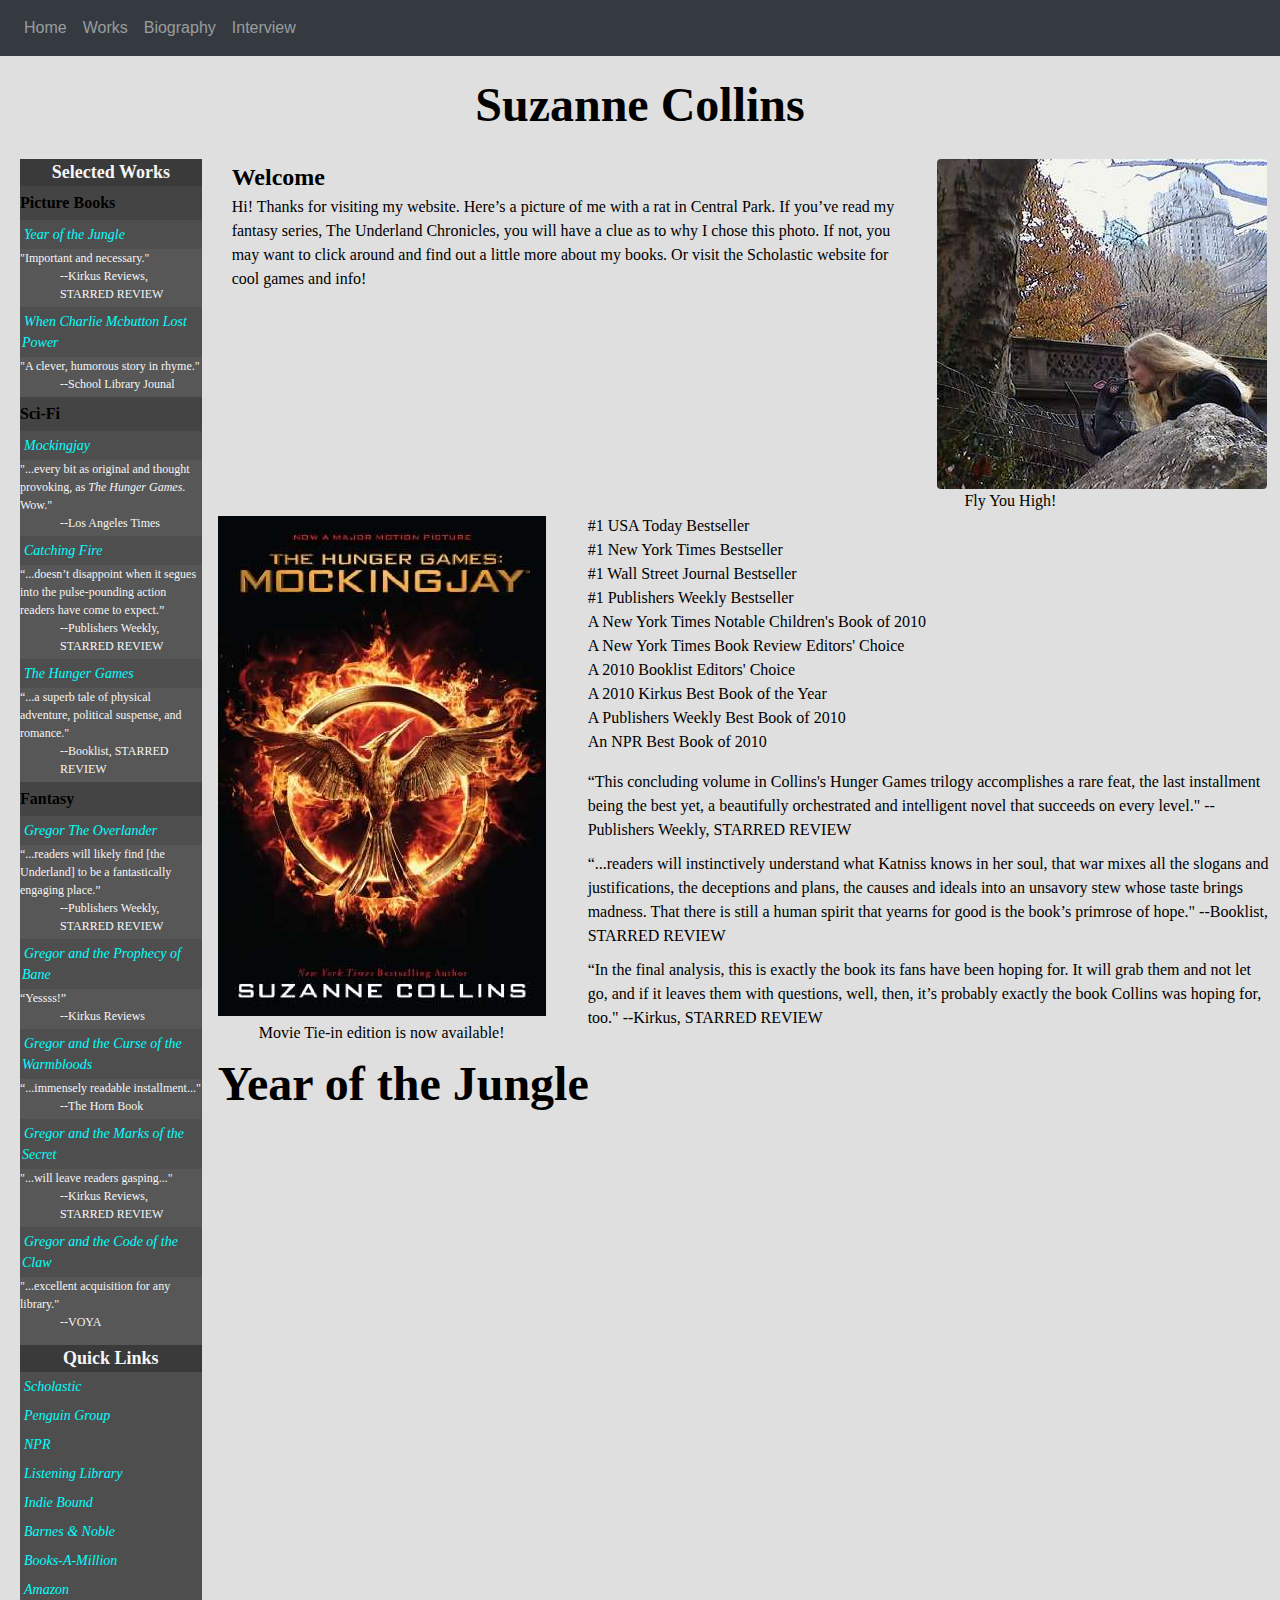
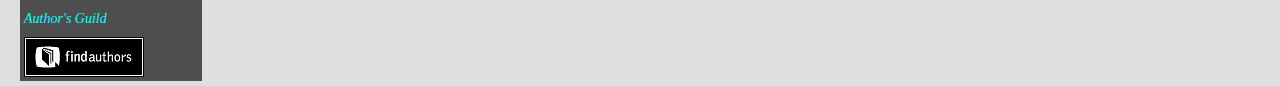
==== index.html @ b7c953d8 "Merge remote-tracking branch 'origin/development' into development" ====
<!DOCTYPE html>
<!-- Project Group 1
Spring 2019
INF 286 - 001 MW 2:00 - 3:15PM GH 333 w/ Hongmei Wang
-->
<html lang="en">
	<head>
		<meta charset="utf-8">
		<link rel="stylesheet" href="css/Bootstrap/bootstrap.css">
		<link rel="stylesheet" href="css/index.css">
		<title>Suzanne Collins Books</title>

	</head>


	<body style="background-color: #dfdfdf">
		<header class="row">

		</header>

		<!-- Navigation -->
		<nav class="navbar navbar-dark bg-dark navbar-expand-lg">
			<button class="navbar-toggler" type="button" data-toggle="collapse" data-target="#navbarNav" aria-controls="navbarNav" aria-expanded="false" aria-label="Toggle navigation">
				<span class="navbar-toggler-icon"></span>
			</button>

			<div class="collapse navbar-collapse" id="navbarNav">
				<ul class="navbar-nav mr-auto">
					<li class="nav-item">
						<a class="nav-link" href="index.html">Home</a>
					</li>
					<li class="nav-item">
						<a class="nav-link" href="works.html">Works</a>
					</li>
					<li class="nav-item">
						<a class="nav-link" href="bio.html">Biography</a>
					</li>
					<li class="nav-item">
						<a class="nav-link" href="events.html">Interview</a>
					</li>
				</ul>
			</div>
		</nav>

		<header class="row text-center">
			<div class="col-12">
				<h1 class="header-main">Suzanne Collins</h1>
			</div>
		</header>

		<main class="row" style="margin:5px;">

			<!-- Selected Works section -->
			<div class="col-lg-2">
				<div class="selected-works-title">Selected Works</div>
				<div class="selected-works lg-break"></div>
				
				<!-- Picture Books -->
				<div class="selected-works selected-works-section-heading">Picture Books</div>
				<ul class="selected-works">
					<li class="selected-works book-name"><a href="yearofthejungle.html">Year of the Jungle</a></li>
					<li class="selected-works book-information">"Important and necessary."
						<ul>
							<li class="selected-works book-information">--Kirkus Reviews, STARRED REVIEW</li>
						</ul>
					</li>
					<li class="selected-works book-name"><a href="whencharliemcbuttonlostpower.html">When Charlie Mcbutton Lost Power</a></li>
					<li class="selected-works book-information">
						"A clever, humorous story in rhyme."<br>
						<ul>
							<li class="selected-works book-information">--School Library Jounal</li>
						</ul>
					</li>
				</ul>
				
				<!-- Sci-fi -->
				<div class="selected-works selected-works-section-heading">Sci-Fi</div>
				<ul class="selected-works">
					<li class="selected-works book-name"><a href="mockingjay.html">Mockingjay</a></li>
					<li class="selected-works book-information">
						"...every bit as original and thought provoking, as <em>The Hunger Games</em>. Wow."
						<ul>
							<li class="selected-works book-information">--Los Angeles Times</li>
						</ul>
					</li>
					<li class="selected-works book-name"><a href="catchingfire.html">Catching Fire</a></li>
					<li class="selected-works book-information">
						“...doesn’t disappoint when it segues into the pulse-pounding action readers have come to expect.”<br>
						<ul>
							<li class="selected-works book-information">--Publishers Weekly, STARRED REVIEW</li>
						</ul>
					</li>
					<li class="selected-works book-name"><a href="thehungergames.html">The Hunger Games</a></li>
					<li class="selected-works book-information">
						“...a superb tale of physical adventure, political suspense, and romance."<br>
						<ul>
							<li class="selected-works book-information">--Booklist, STARRED REVIEW</li>
						</ul>
					</li>
				</ul>

				<!-- Fantasy -->
				<div class="selected-works selected-works-section-heading">Fantasy</div>
				<ul class="selected-works">
					<li class="selected-works book-name"><a href="gregortheoverlander.html">Gregor The Overlander</a></li>
					<li class="selected-works book-information">
						“...readers will likely find [the Underland] to be a fantastically engaging place.”
						<ul>
							<li class="selected-works book-information">--Publishers Weekly, STARRED REVIEW</li>
						</ul>
					</li>
					<li class="selected-works book-name"><a href="gregorandtheprophecyofbane.html">Gregor and the Prophecy of Bane</a></li>
					<li class="selected-works book-information">
						“Yessss!”
						<ul>
							<li class="selected-works book-information">--Kirkus Reviews</li>
						</ul>
					</li>
					<li class="selected-works book-name"><a href="gregorandthecurseofthewarmbloods.html">Gregor and the Curse of the Warmbloods</a></li>
					<li class="selected-works book-information">
						“...immensely readable installment..."
						<ul>
							<li class="selected-works book-information">--The Horn Book</li>
						</ul>
					</li>
					<li class="selected-works book-name"><a href="gregorandthemarksofthesecret.html">Gregor and the Marks of the Secret</a></li>
					<li class="selected-works book-information">
						"...will leave readers gasping..."
						<ul>
							<li class="selected-works book-information">--Kirkus Reviews, STARRED REVIEW</li>
						</ul>
					</li>
					<li class="selected-works book-name"><a href="gregorandthecodeoftheclaw.html">Gregor and the Code of the Claw</a></li>
					<li class="selected-works book-information">
						"...excellent acquisition for any library."
						<ul>
							<li class="selected-works book-information">--VOYA</li>
						</ul>
					</li>
				</ul>

				<!-- Spacer -->
				<div class="selected-works" style="height: 10px;"></div>

				<!-- Quick Links -->
				<div class="selected-works-title">Quick Links</div>
				<ul class="selected-works">
					<li class="selected-works book-name"><a href="www.scholastic.com">Scholastic</a></li>
					<li class="selected-works book-name"><a href="http://www.penguin.com/">Penguin Group</a></li>
					<li class="selected-works book-name"><a href="http://www.npr.org/templates/story/story.php?storyId=4646599">NPR</a></li>
					<li class="selected-works book-name"><a href="http://www.randomhouse.com/audio/listeninglibrary/">Listening Library</a></li>
					<li class="selected-works book-name"><a href="http://www.indiebound.org/">Indie Bound</a></li>
					<li class="selected-works book-name"><a href="http://barnesandnoble.com/">Barnes & Noble</a></li>
					<li class="selected-works book-name"><a href="http://www.booksamillion.com/">Books-A-Million</a></li>
					<li class="selected-works book-name"><a href="https://www.amazon.com/">Amazon</a></li>
					<li class="selected-works book-name"><a href="http://www.authorsguild.org/">Author's Guild</a></li>
					<li class="selected-works book-name"><a href="http://www.authorsguild.org/membersites.html"><img src="../img/findauthors.gif"></a></li>
				</ul>

			</div>

			<div class="col-10 container-fluid">
				<div class="row">
					<div class="col-8">
					<span class="heading-md">Welcome</span> 
					<p><span class="main-content">Hi! Thanks for visiting my website. Here’s a picture of 
						me with a rat in Central Park. If you’ve read my fantasy series, The Underland Chronicles, 
						you will have a clue as to why I chose this photo. If not, you may want to click around 
						and find out a little more about my books. Or visit the Scholastic website for cool 
						games and info!</span></p>
					</div>
					<div class="col-2" style="text-align: center">
						<img class="rounded" src="img/Central_park_ii-330-exp.jpg" alt="Central Park" width="330" height="330">
						<span class="image-caption">Fly You High!</span>
					</div>
				</div>

				<div class="row">
					<table class="main-page-books">
						<tr>
							<td>
								<img src="img/index/Mockingjay-Movie-Tie-In-330.jpg">
							</td>
							<td rowspan="2">
								<ul class="book-reviews">
									<li>#1 USA Today Bestseller</li>
									<li>#1 New York Times Bestseller </li>
									<li>#1 Wall Street Journal Bestseller</li>
									<li>#1 Publishers Weekly Bestseller</li>
									<li>A New York Times Notable Children's Book of 2010</li>
									<li>A New York Times Book Review Editors' Choice</li>
									<li>A 2010 Booklist Editors' Choice</li>
									<li>A 2010 Kirkus Best Book of the Year</li>
									<li>A Publishers Weekly Best Book of 2010</li>
									<li>An NPR Best Book of 2010</li>
								</ul>
								<ul class="book-reviews">
									<li>“This concluding volume in Collins's Hunger Games trilogy accomplishes a rare feat, the last installment being the best yet, a beautifully orchestrated and intelligent novel that succeeds on every level."
									--Publishers Weekly, STARRED REVIEW</li>
									<div class="spacer-md"></div>
									<li>“...readers will instinctively understand what Katniss knows in her soul, that war mixes all the slogans and justifications, the deceptions and plans, the causes and ideals into an unsavory stew whose taste brings madness. That there is still a human spirit that yearns for good is the book’s primrose of hope."
									--Booklist, STARRED REVIEW</li>
									<div class="spacer-md"></div>
									<li>“In the final analysis, this is exactly the book its fans have been hoping for. It will grab them and not let go, and if it leaves them with questions, well, then, it’s probably exactly the book Collins was hoping for, too."
									--Kirkus, STARRED REVIEW</li>
								</ul>
							</td>
						</tr>
						<tr>
							<td class="image-caption">
								<span class="image-caption">Movie Tie-in edition is now available!</span>
							</td>
						</tr>
					</table>
				</div>

				<div class="row">
					<table>
						<tr>
							<th class="header-main">Year of the Jungle</th>
						</tr>
						<tr>

						</tr>
						<tr>

						</tr>
					</table>
				</div>
			</div>
		</main>

		<footer>
	
		</footer>
	</body>

</html>
---- css/index.css ----
.header-main {
    font-family: 'Times New Roman', Times, serif;
    font-weight: bold;
    color: black;
    margin: 20px;
    font-size: 48px;
}

.heading-md {
    text-align: center;
    color: black;
    font-size: 24px;
    font-family: 'Times New Roman', Times, serif;
    font-weight: bold;
}

.main-content {
    color: black;
    font-size: 16px;
    font-family: 'Times New Roman', Times, serif;
}

.image-caption {
    color: black;
    font-size: 16px;
    font-family: 'Times New Roman', Times, serif;
    text-align: center;
}

.selected-works {
    list-style: none;
    background-color: #575757;
    color: whitesmoke;
    width: 100%;
    padding: 0;
    font-size: 12px;
    font-family: 'Times New Roman', Times, serif
}

ul.selected-works {
    margin: 0;
}

.selected-works-title {
    font-family: 'Times New Roman', Times, serif;
    font-weight: bold;
    font-size: 18px;
    background-color: #3a3a3a;
    color: whitesmoke;
    text-align: center;
}

.selected-works-section-heading {
    font-family: 'Times New Roman', Times, serif;
    font-size: 16px;
    font-weight: bold;
    color: black;
    background-color: #444444;
    padding-top: 5px;
    padding-bottom: 5px;
}

.book-name > a {
    font-style: italic;
    font-size: 14px;
    color: aqua;
    background-color: #4e4e4e;
    padding-top: 4px;
    padding-bottom: 4px;
    padding-left: 2px;
    padding-right: 2px;
    text-decoration: none;
}

.book-name {
    font-style: italic;
    font-size: 14px;
    color: aqua;
    background-color: #4e4e4e;
    padding-top: 4px;
    padding-bottom: 4px;
    padding-left: 2px;
    padding-right: 2px;
    text-decoration: none;
}

.selected-works > .book-information {
    padding-bottom: 4px;
}

.book-reviews {
    font-family: 'Times New Roman', Times, serif;
    font-size: 16px;
    list-style: none;
    color: black;
}

.spacer-md {
    height: 10px;
}
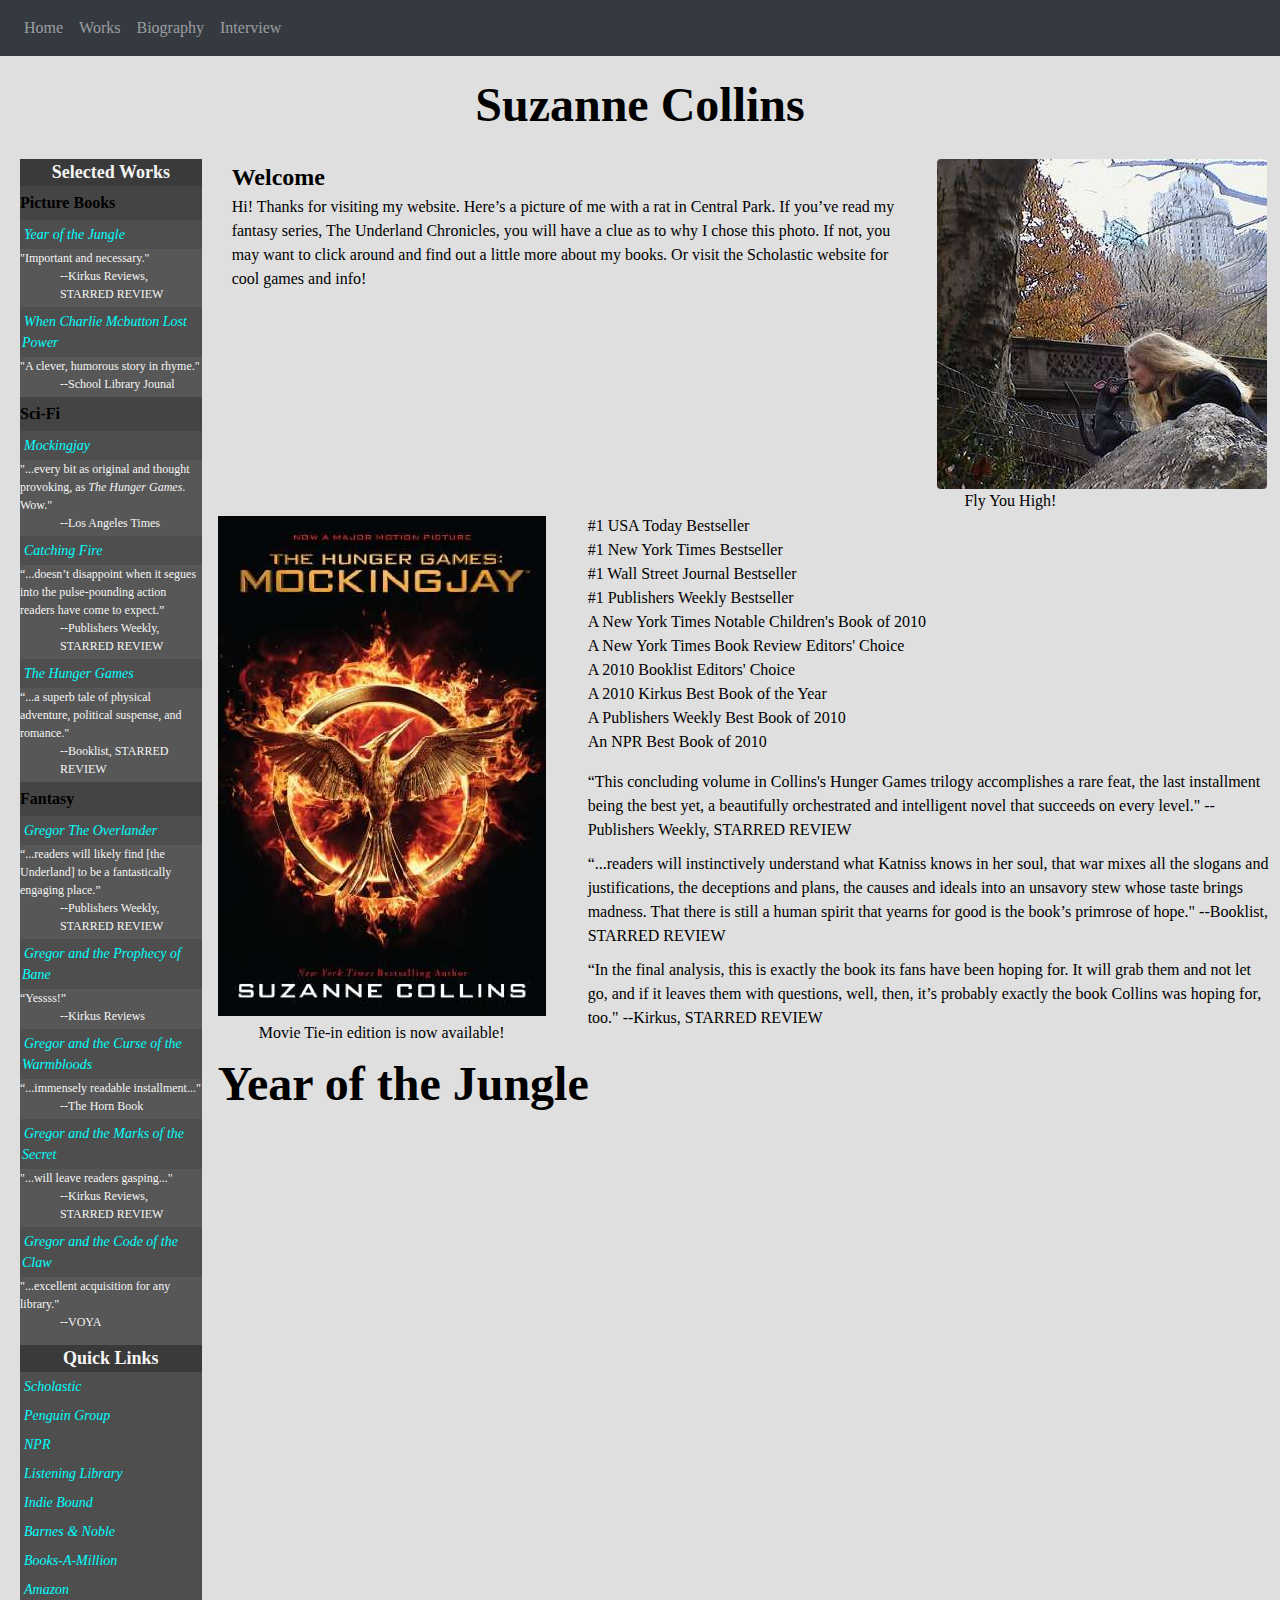
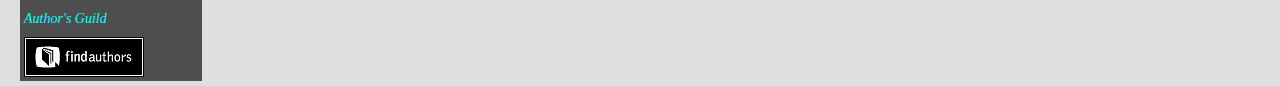
==== commit 597ef7c5: "v0.3.0" ====
--- a/index.html
+++ b/index.html
@@ -8,6 +8,7 @@
 		<meta charset="utf-8">
 		<link rel="stylesheet" href="css/Bootstrap/bootstrap.css">
 		<link rel="stylesheet" href="css/index.css">
+		<link rel="stylesheet" href="css/alignments.css">
 		<title>Suzanne Collins Books</title>
 
 	</head>
@@ -58,13 +59,13 @@
 				<!-- Picture Books -->
 				<div class="selected-works selected-works-section-heading">Picture Books</div>
 				<ul class="selected-works">
-					<li class="selected-works book-name"><a href="yearofthejungle.html">Year of the Jungle</a></li>
+					<li class="selected-works book-name"><a href="works/yearofthejungle.html">Year of the Jungle</a></li>
 					<li class="selected-works book-information">"Important and necessary."
 						<ul>
 							<li class="selected-works book-information">--Kirkus Reviews, STARRED REVIEW</li>
 						</ul>
 					</li>
-					<li class="selected-works book-name"><a href="whencharliemcbuttonlostpower.html">When Charlie Mcbutton Lost Power</a></li>
+					<li class="selected-works book-name"><a href="works/whencharliemcbuttonlostpower.html">When Charlie Mcbutton Lost Power</a></li>
 					<li class="selected-works book-information">
 						"A clever, humorous story in rhyme."<br>
 						<ul>
@@ -76,21 +77,21 @@
 				<!-- Sci-fi -->
 				<div class="selected-works selected-works-section-heading">Sci-Fi</div>
 				<ul class="selected-works">
-					<li class="selected-works book-name"><a href="mockingjay.html">Mockingjay</a></li>
+					<li class="selected-works book-name"><a href="works/mockingjay.html">Mockingjay</a></li>
 					<li class="selected-works book-information">
 						"...every bit as original and thought provoking, as <em>The Hunger Games</em>. Wow."
 						<ul>
 							<li class="selected-works book-information">--Los Angeles Times</li>
 						</ul>
 					</li>
-					<li class="selected-works book-name"><a href="catchingfire.html">Catching Fire</a></li>
+					<li class="selected-works book-name"><a href="works/catchingfire.html">Catching Fire</a></li>
 					<li class="selected-works book-information">
 						“...doesn’t disappoint when it segues into the pulse-pounding action readers have come to expect.”<br>
 						<ul>
 							<li class="selected-works book-information">--Publishers Weekly, STARRED REVIEW</li>
 						</ul>
 					</li>
-					<li class="selected-works book-name"><a href="thehungergames.html">The Hunger Games</a></li>
+					<li class="selected-works book-name"><a href="works/thehungergames.html">The Hunger Games</a></li>
 					<li class="selected-works book-information">
 						“...a superb tale of physical adventure, political suspense, and romance."<br>
 						<ul>
@@ -102,35 +103,35 @@
 				<!-- Fantasy -->
 				<div class="selected-works selected-works-section-heading">Fantasy</div>
 				<ul class="selected-works">
-					<li class="selected-works book-name"><a href="gregortheoverlander.html">Gregor The Overlander</a></li>
+					<li class="selected-works book-name"><a href="works/gregortheoverlander.html">Gregor The Overlander</a></li>
 					<li class="selected-works book-information">
 						“...readers will likely find [the Underland] to be a fantastically engaging place.”
 						<ul>
 							<li class="selected-works book-information">--Publishers Weekly, STARRED REVIEW</li>
 						</ul>
 					</li>
-					<li class="selected-works book-name"><a href="gregorandtheprophecyofbane.html">Gregor and the Prophecy of Bane</a></li>
+					<li class="selected-works book-name"><a href="works/gregorandtheprophecyofbane.html">Gregor and the Prophecy of Bane</a></li>
 					<li class="selected-works book-information">
 						“Yessss!”
 						<ul>
 							<li class="selected-works book-information">--Kirkus Reviews</li>
 						</ul>
 					</li>
-					<li class="selected-works book-name"><a href="gregorandthecurseofthewarmbloods.html">Gregor and the Curse of the Warmbloods</a></li>
+					<li class="selected-works book-name"><a href="works/gregorandthecurseofthewarmbloods.html">Gregor and the Curse of the Warmbloods</a></li>
 					<li class="selected-works book-information">
 						“...immensely readable installment..."
 						<ul>
 							<li class="selected-works book-information">--The Horn Book</li>
 						</ul>
 					</li>
-					<li class="selected-works book-name"><a href="gregorandthemarksofthesecret.html">Gregor and the Marks of the Secret</a></li>
+					<li class="selected-works book-name"><a href="works/gregorandthemarksofthesecret.html">Gregor and the Marks of the Secret</a></li>
 					<li class="selected-works book-information">
 						"...will leave readers gasping..."
 						<ul>
 							<li class="selected-works book-information">--Kirkus Reviews, STARRED REVIEW</li>
 						</ul>
 					</li>
-					<li class="selected-works book-name"><a href="gregorandthecodeoftheclaw.html">Gregor and the Code of the Claw</a></li>
+					<li class="selected-works book-name"><a href="works/gregorandthecodeoftheclaw.html">Gregor and the Code of the Claw</a></li>
 					<li class="selected-works book-information">
 						"...excellent acquisition for any library."
 						<ul>
--- a/css/alignments.css
+++ b/css/alignments.css
@@ -0,0 +1,5 @@
+.align-center	{text-align:center;}
+
+.align-right 	{text-align:right;}
+
+body			{font-family: 'Times New Roman', Times, serif;}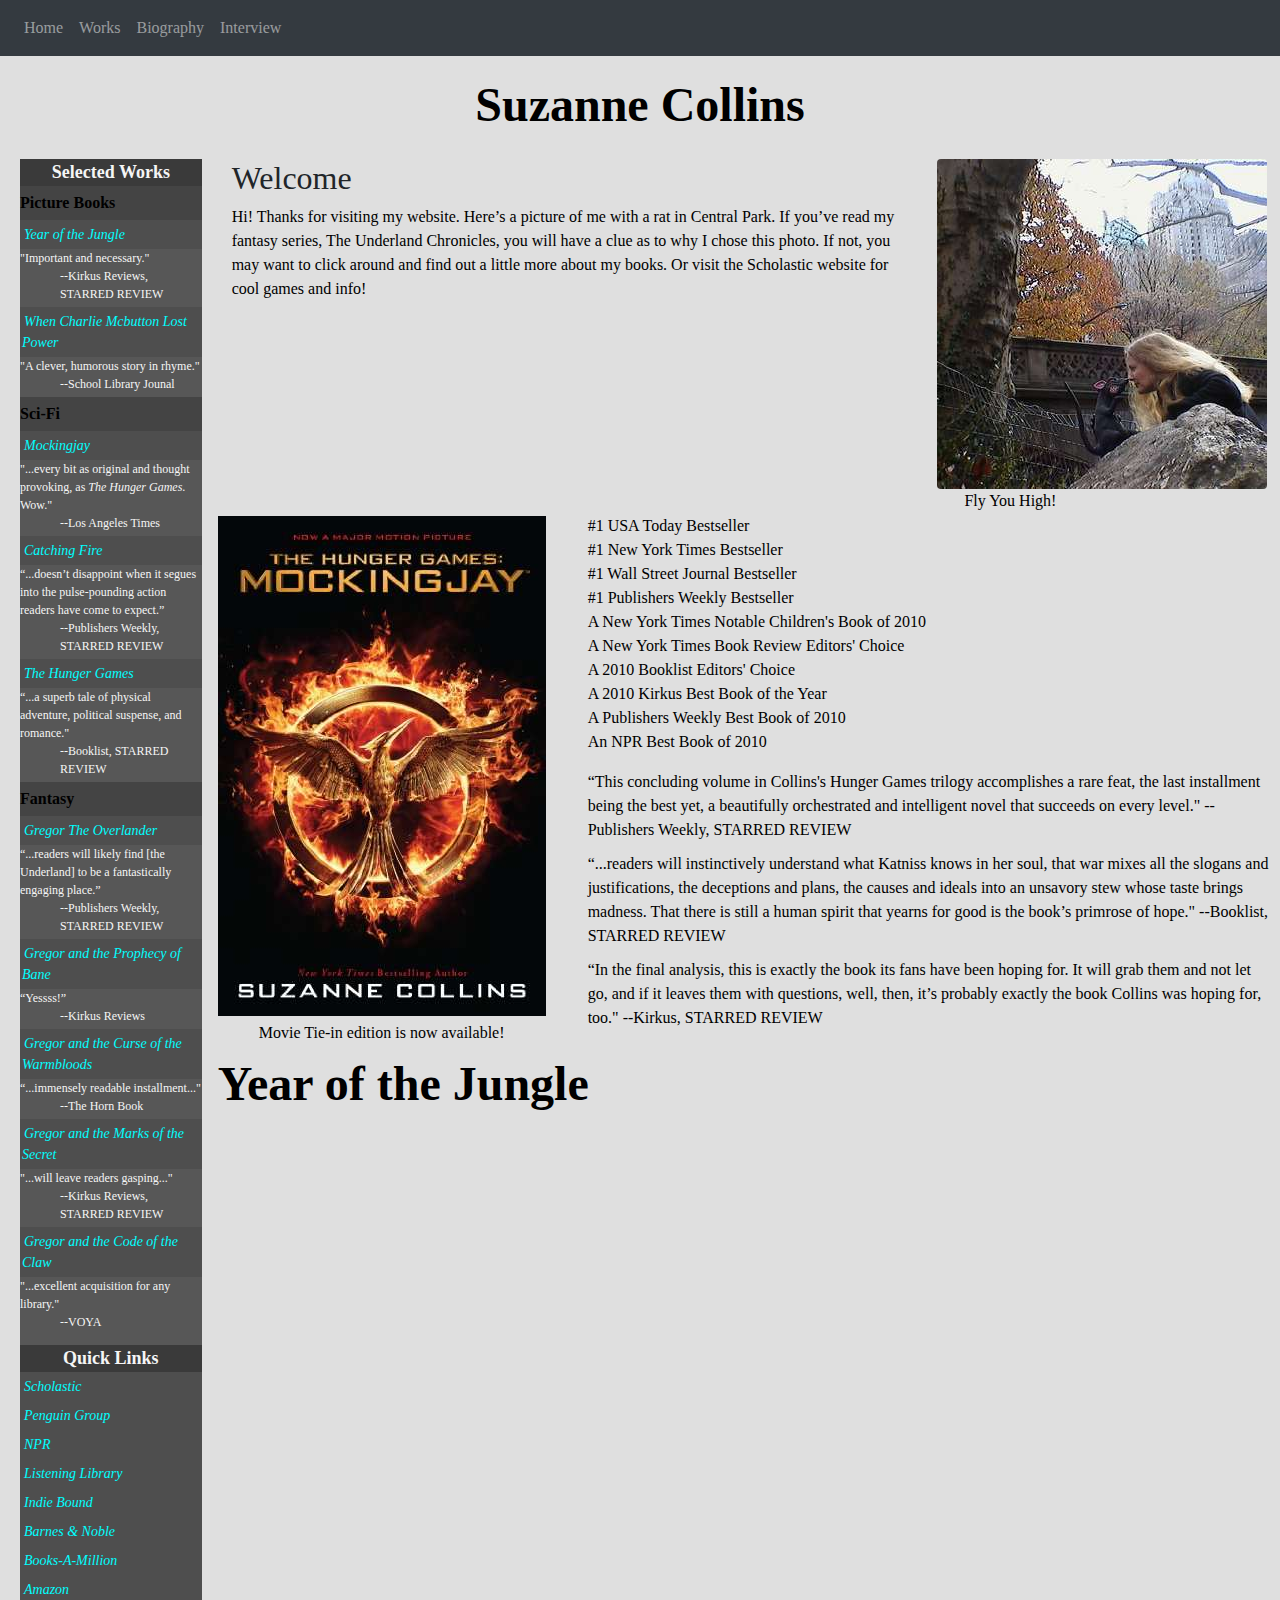
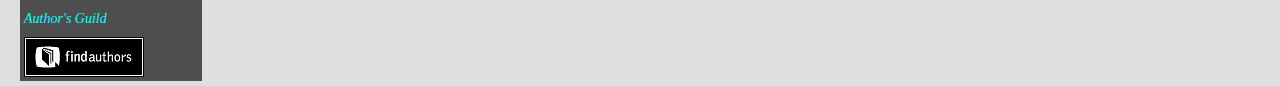
==== commit 22b0ca47: "v0.3.3" ====
--- a/index.html
+++ b/index.html
@@ -146,7 +146,7 @@
 				<!-- Quick Links -->
 				<div class="selected-works-title">Quick Links</div>
 				<ul class="selected-works">
-					<li class="selected-works book-name"><a href="www.scholastic.com">Scholastic</a></li>
+					<li class="selected-works book-name"><a href="http://www.scholastic.com">Scholastic</a></li>
 					<li class="selected-works book-name"><a href="http://www.penguin.com/">Penguin Group</a></li>
 					<li class="selected-works book-name"><a href="http://www.npr.org/templates/story/story.php?storyId=4646599">NPR</a></li>
 					<li class="selected-works book-name"><a href="http://www.randomhouse.com/audio/listeninglibrary/">Listening Library</a></li>
@@ -155,7 +155,7 @@
 					<li class="selected-works book-name"><a href="http://www.booksamillion.com/">Books-A-Million</a></li>
 					<li class="selected-works book-name"><a href="https://www.amazon.com/">Amazon</a></li>
 					<li class="selected-works book-name"><a href="http://www.authorsguild.org/">Author's Guild</a></li>
-					<li class="selected-works book-name"><a href="http://www.authorsguild.org/membersites.html"><img src="../img/findauthors.gif"></a></li>
+					<li class="selected-works book-name"><a href="http://www.authorsguild.org/membersites.html"><img src="img/findauthors.gif"></a></li>
 				</ul>
 
 			</div>
@@ -163,7 +163,7 @@
 			<div class="col-10 container-fluid">
 				<div class="row">
 					<div class="col-8">
-					<span class="heading-md">Welcome</span> 
+					<h2>Welcome</h2> 
 					<p><span class="main-content">Hi! Thanks for visiting my website. Here’s a picture of 
 						me with a rat in Central Park. If you’ve read my fantasy series, The Underland Chronicles, 
 						you will have a clue as to why I chose this photo. If not, you may want to click around 
--- a/css/alignments.css
+++ b/css/alignments.css
@@ -2,4 +2,6 @@
 
 .align-right 	{text-align:right;}
 
-body			{font-family: 'Times New Roman', Times, serif;}+body			{font-family: 'Times New Roman', Times, serif;}
+
+blockquote		{font-style: italic;}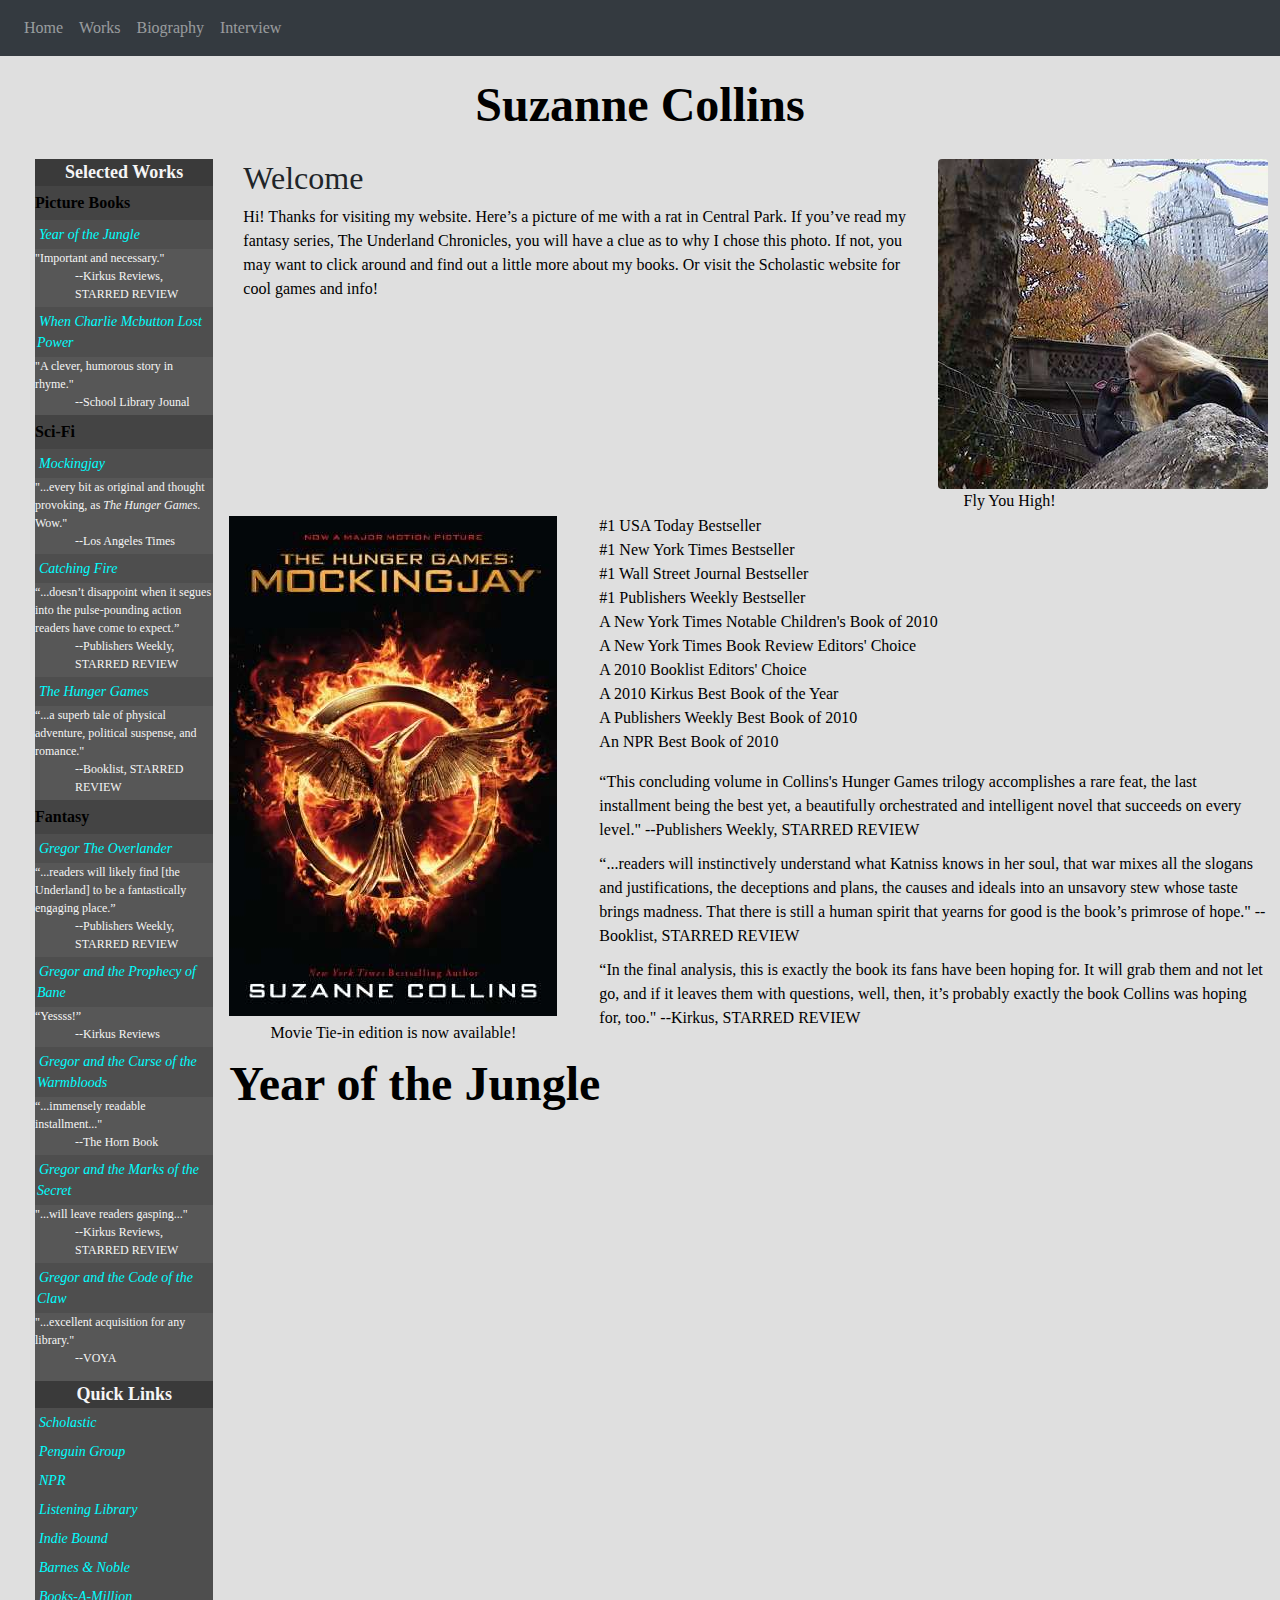
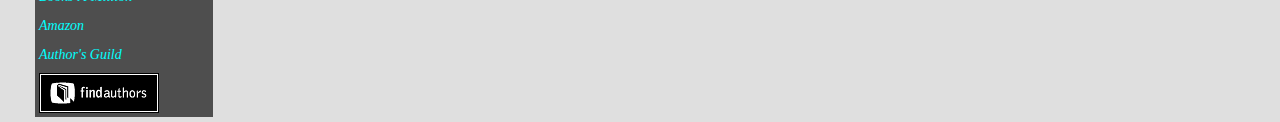
==== commit 8decabca: "v0.3.7" ====
--- a/index.html
+++ b/index.html
@@ -21,26 +21,20 @@
 
 		<!-- Navigation -->
 		<nav class="navbar navbar-dark bg-dark navbar-expand-lg">
-			<button class="navbar-toggler" type="button" data-toggle="collapse" data-target="#navbarNav" aria-controls="navbarNav" aria-expanded="false" aria-label="Toggle navigation">
-				<span class="navbar-toggler-icon"></span>
-			</button>
-
-			<div class="collapse navbar-collapse" id="navbarNav">
-				<ul class="navbar-nav mr-auto">
-					<li class="nav-item">
-						<a class="nav-link" href="index.html">Home</a>
-					</li>
-					<li class="nav-item">
-						<a class="nav-link" href="works.html">Works</a>
-					</li>
-					<li class="nav-item">
-						<a class="nav-link" href="bio.html">Biography</a>
-					</li>
-					<li class="nav-item">
-						<a class="nav-link" href="events.html">Interview</a>
-					</li>
-				</ul>
-			</div>
+			<ul class="navbar-nav mr-auto">
+				<li class="nav-item">
+					<a class="nav-link" href="index.html">Home</a>
+				</li>
+				<li class="nav-item">
+					<a class="nav-link" href="works.html">Works</a>
+				</li>
+				<li class="nav-item">
+					<a class="nav-link" href="bio.html">Biography</a>
+				</li>
+				<li class="nav-item">
+					<a class="nav-link" href="events.html">Interview</a>
+				</li>
+			</ul>
 		</nav>
 
 		<header class="row text-center">
@@ -49,10 +43,10 @@
 			</div>
 		</header>
 
-		<main class="row" style="margin:5px;">
+		<main class="row container-fluid" style="margin:5px;">
 
 			<!-- Selected Works section -->
-			<div class="col-lg-2">
+			<div class="col-2 container-fluid">
 				<div class="selected-works-title">Selected Works</div>
 				<div class="selected-works lg-break"></div>
 				
--- a/css/alignments.css
+++ b/css/alignments.css
@@ -4,4 +4,13 @@
 
 body			{font-family: 'Times New Roman', Times, serif;}
 
-blockquote		{font-style: italic;}+blockquote		{font-style: italic;}
+
+a:link		{color:aqua;}
+
+a:visited	{color:aqua;}
+
+a:hover		{color:lightgray;}
+
+a:active	{color:green;}
+
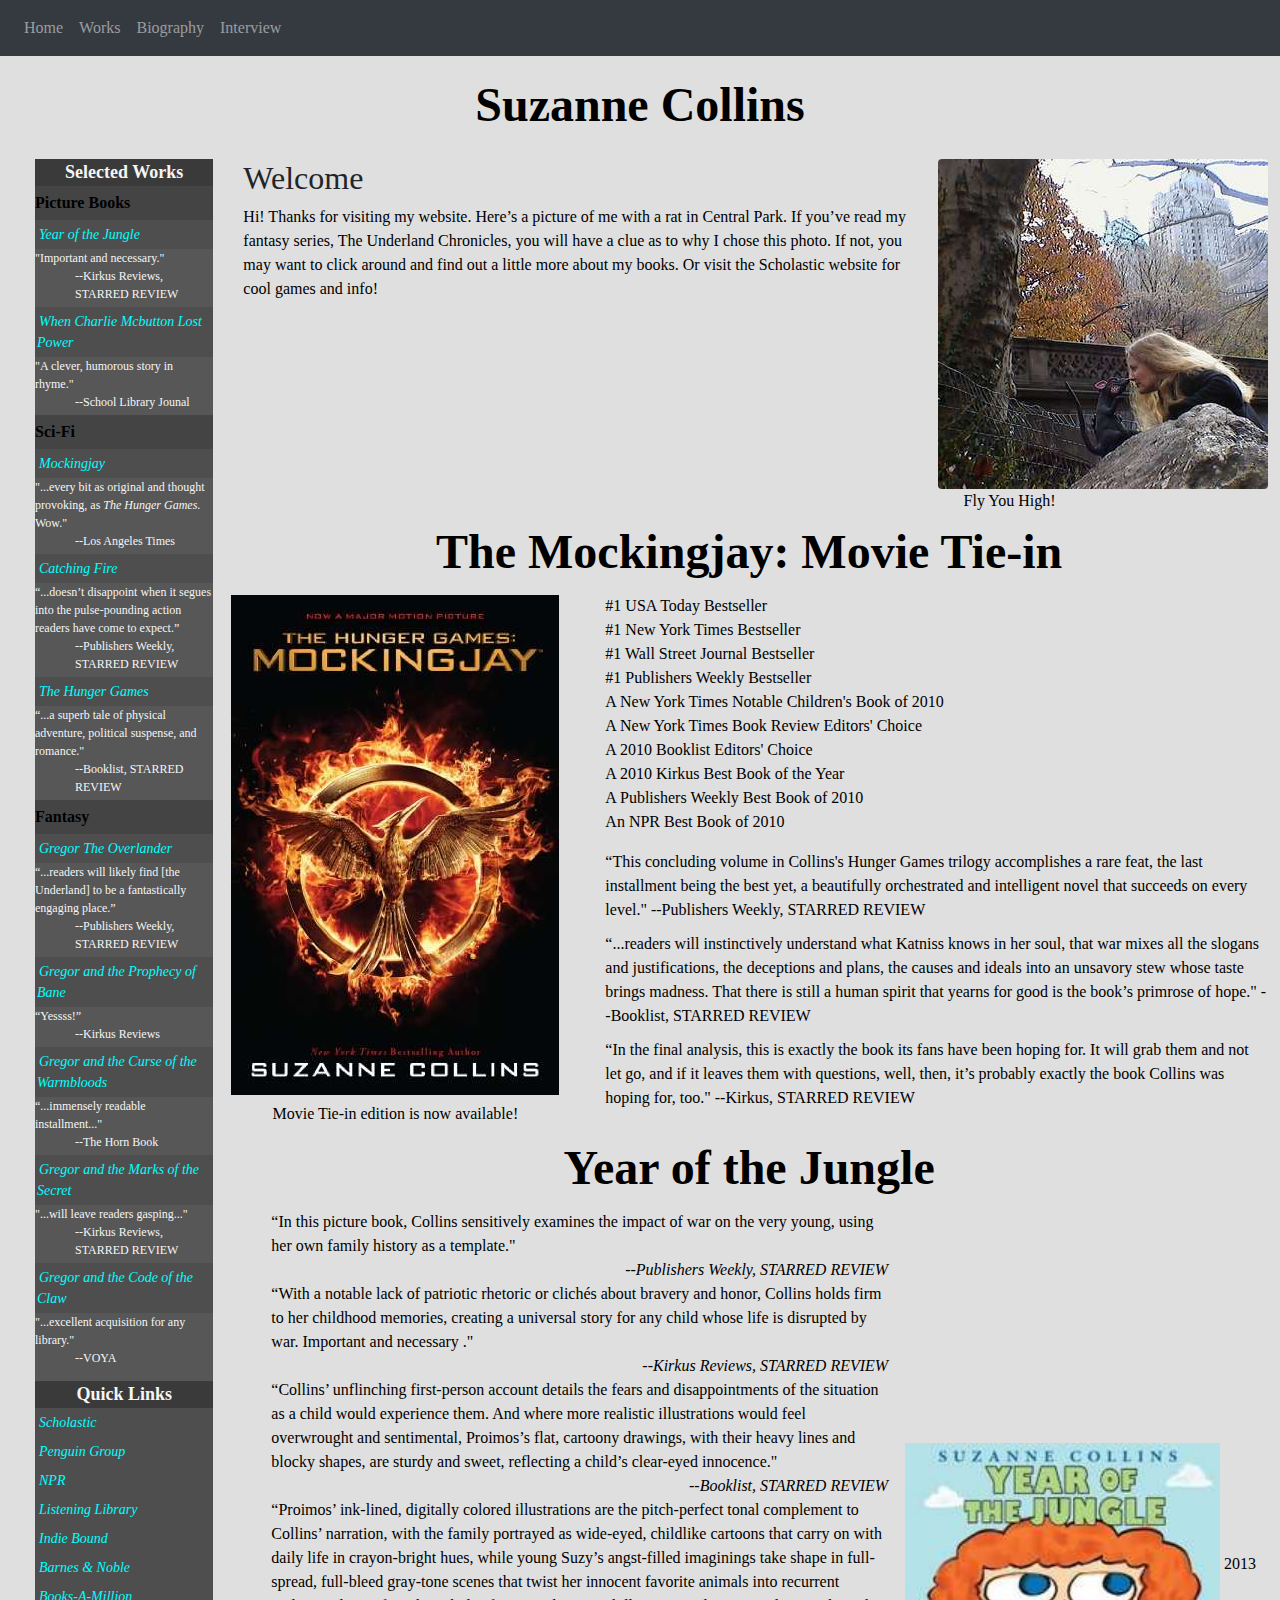
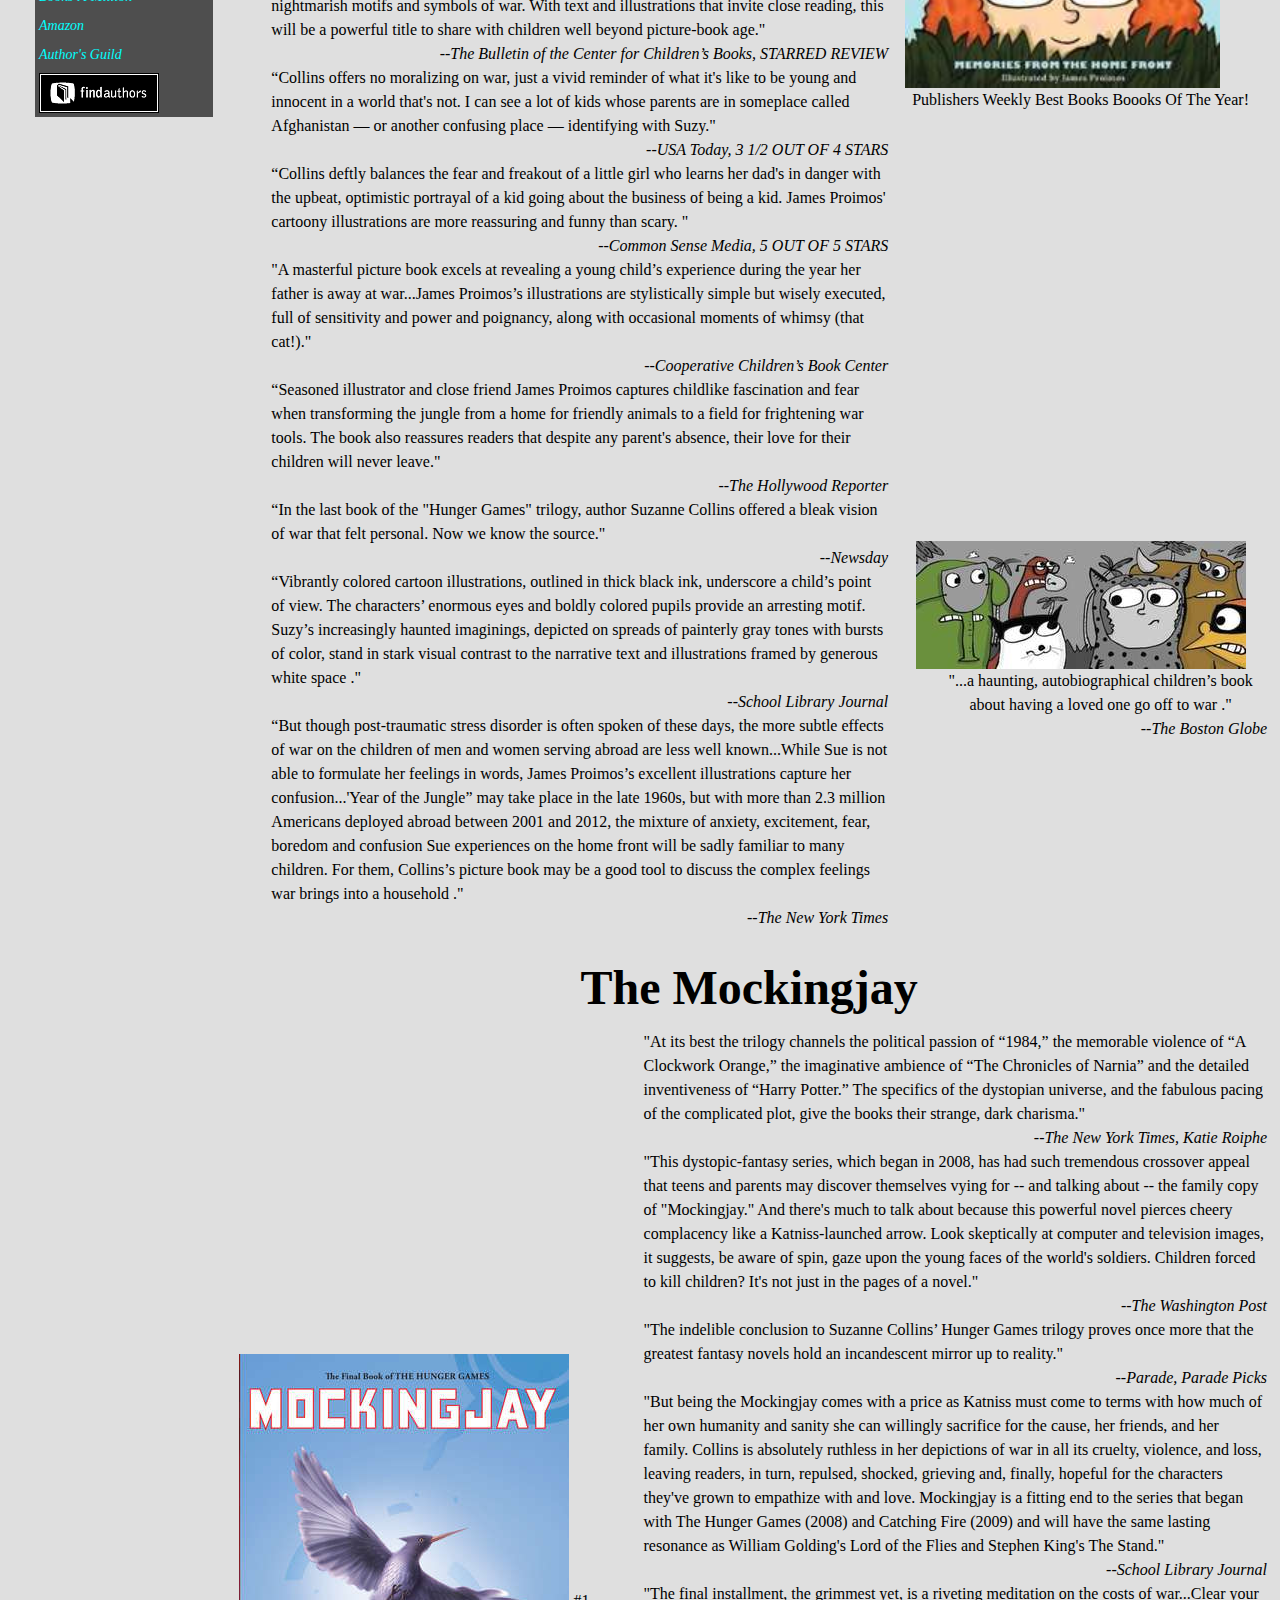
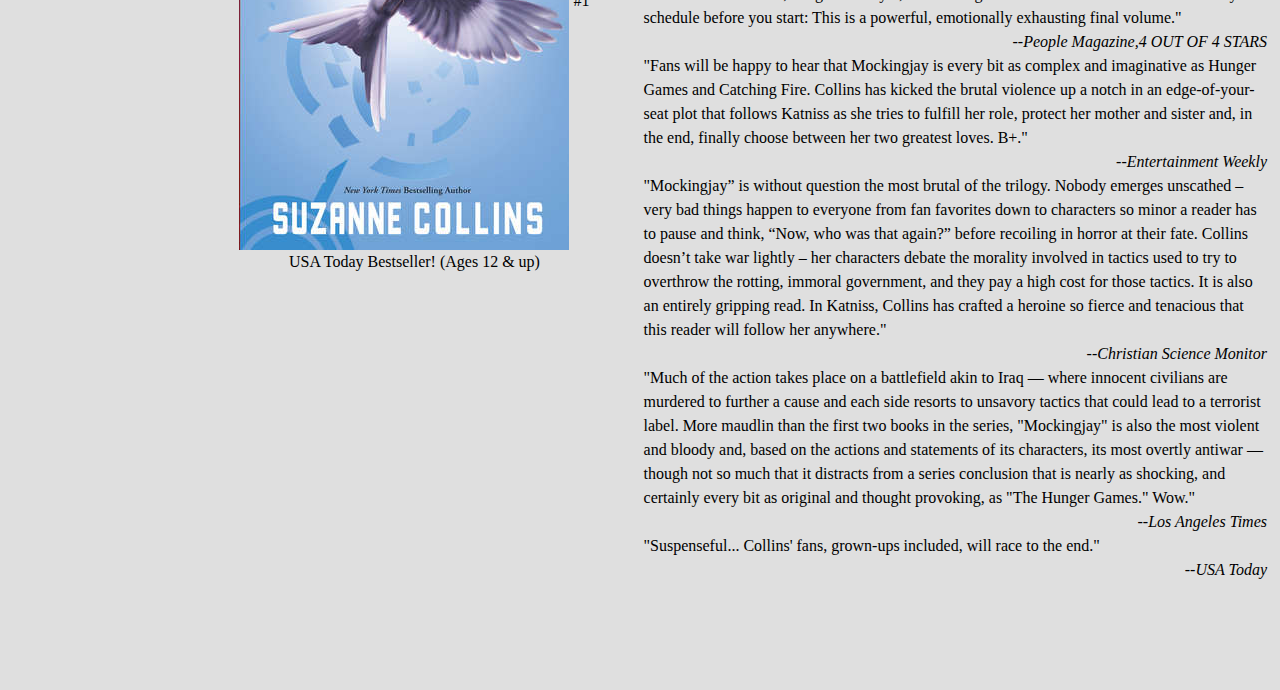
==== commit e740b1d9: "v0.4.1" ====
--- a/index.html
+++ b/index.html
@@ -171,7 +171,10 @@
 				</div>
 
 				<div class="row">
-					<table class="main-page-books">
+					<table class="main-page-book">
+						<tr>
+							<th class="header-main" colspan="2">The Mockingjay: Movie Tie-in</th>
+						</tr>
 						<tr>
 							<td>
 								<img src="img/index/Mockingjay-Movie-Tie-In-330.jpg">
@@ -210,18 +213,140 @@
 				</div>
 
 				<div class="row">
-					<table>
-						<tr>
-							<th class="header-main">Year of the Jungle</th>
-						</tr>
-						<tr>
-
-						</tr>
-						<tr>
-
+					<table class="main-page-book">
+						<tr>
+							<th class="header-main" colspan="2">Year of the Jungle</th>
+						</tr>
+						<tr>
+							<td rowspan="2">
+								<ul class="book-reviews">
+									<li>“In this picture book, Collins sensitively examines the impact of war on the very young, using her own family history as a template."</li>
+									<li class="review-citation">--Publishers Weekly, STARRED REVIEW</li>
+									<li>“With a notable lack of patriotic rhetoric or clichés about bravery and honor, Collins holds firm to her childhood memories, creating a universal story for any child whose life is disrupted by war. Important and necessary ."</li>
+									<li class="review-citation">--Kirkus Reviews, STARRED REVIEW</li>
+									<li>“Collins’ unflinching first-person account details the fears and disappointments of the situation as a child would experience them. And where more realistic illustrations would feel overwrought and sentimental, Proimos’s flat, cartoony drawings, with their heavy lines and blocky shapes, are sturdy and sweet, reflecting a child’s clear-eyed innocence."</li>
+									<li class="review-citation">--Booklist, STARRED REVIEW</li>
+									<li>“Proimos’ ink-lined, digitally colored illustrations are the pitch-perfect tonal complement to Collins’ narration, with the family portrayed as wide-eyed, childlike cartoons that carry on with daily life in crayon-bright hues, while young Suzy’s angst-filled imaginings take shape in full-spread, full-bleed gray-tone scenes that twist her innocent favorite animals into recurrent nightmarish motifs and symbols of war. With text and illustrations that invite close reading, this will be a powerful title to share with children well beyond picture-book age."</li>
+									<li class="review-citation">--The Bulletin of the Center for Children’s Books, STARRED REVIEW</li>
+									<li>“Collins offers no moralizing on war, just a vivid reminder of what it's like to be young and innocent in a world that's not. I can see a lot of kids whose parents are in someplace called Afghanistan — or another confusing place — identifying with Suzy."</li>
+									<li class="review-citation">--USA Today, 3 1/​2 OUT OF 4 STARS</li>
+									<li>“Collins deftly balances the fear and freakout of a little girl who learns her dad's in danger with the upbeat, optimistic portrayal of a kid going about the business of being a kid. James Proimos' cartoony illustrations are more reassuring and funny than scary. "</li>
+									<li class="review-citation">--Common Sense Media, 5 OUT OF 5 STARS</li>
+									<li>"A masterful picture book excels at revealing a young child’s experience during the year her father is away at war...James Proimos’s illustrations are stylistically simple but wisely executed, full of sensitivity and power and poignancy, along with occasional moments of whimsy (that cat!)."</li>
+									<li class="review-citation">--Cooperative Children’s Book Center</li>
+									<li>“Seasoned illustrator and close friend James Proimos captures childlike fascination and fear when transforming the jungle from a home for friendly animals to a field for frightening war tools. The book also reassures readers that despite any parent's absence, their love for their children will never leave."</li>
+									<li class="review-citation">--The Hollywood Reporter</li>
+									<li>“In the last book of the "Hunger Games" trilogy, author Suzanne Collins offered a bleak vision of war that felt personal. Now we know the source."</li>
+									<li class="review-citation">--Newsday</li>
+									<li>“Vibrantly colored cartoon illustrations, outlined in thick black ink, underscore a child’s point of view. The characters’ enormous eyes and boldly colored pupils provide an arresting motif. Suzy’s increasingly haunted imaginings, depicted on spreads of painterly gray tones with bursts of color, stand in stark visual contrast to the narrative text and illustrations framed by generous white space ."</li>
+									<li class="review-citation">--School Library Journal</li>
+									<li>“But though post-traumatic stress disorder is often spoken of these days, the more subtle effects of war on the children of men and women serving abroad are less well known...While Sue is not able to formulate her feelings in words, James Proimos’s excellent illustrations capture her confusion...'Year of the Jungle” may take place in the late 1960s, but with more than 2.3 million Americans deployed abroad between 2001 and 2012, the mixture of anxiety, excitement, fear, boredom and confusion Sue experiences on the home front will be sadly familiar to many children. For them, Collins’s picture book may be a good tool to discuss the complex feelings war brings into a household ."</li>
+									<li class="review-citation">--The New York Times</li>
+								</ul>
+							</td>
+							<td class="image-caption">
+								<img src="img/YearOfTheJungleImage.jpg" width="315 px" height="245 px">
+								<span class="image-caption">2013 Publishers Weekly Best Books Boooks Of The Year!</span>
+							</td>
+						</tr>
+						<tr>
+							<td class="image-caption">
+								<img src="img/index/Year of the Jungle 2.jpg">
+								<ul class="book-reviews">
+									<li>"...a haunting, autobiographical children’s book about having a loved one go off to war ."</li>
+									<li class="review-citation">--The Boston Globe</li>
+								</ul>
+							</td>
 						</tr>
 					</table>
 				</div>
+
+				<div class="row">
+					<table class="main-page-book">
+						<tr>
+							<th class="header-main" colspan="2">The Mockingjay</th>
+						</tr>
+						<tr>
+							<td class="image-caption">
+								<img src="img/index/Mockingjay.jpg">
+								#1 USA Today Bestseller! (Ages 12 & up)
+							</td>
+							<td>
+								<ul class="book-reviews">
+									<li>"At its best the trilogy channels the political passion of “1984,” the memorable violence of “A Clockwork Orange,” the imaginative ambience of “The Chronicles of Narnia” and the detailed inventiveness of “Harry Potter.” The specifics of the dystopian universe, and the fabulous pacing of the complicated plot, give the books their strange, dark charisma."</li>
+									<li class="review-citation">--The New York Times, Katie Roiphe</li>
+									<li>"This dystopic-fantasy series, which began in 2008, has had such tremendous crossover appeal that teens and parents may discover themselves vying for -- and talking about -- the family copy of "Mockingjay." And there's much to talk about because this powerful novel pierces cheery complacency like a Katniss-launched arrow. Look skeptically at computer and television images, it suggests, be aware of spin, gaze upon the young faces of the world's soldiers. Children forced to kill children? It's not just in the pages of a novel."</li>
+									<li class="review-citation">--The Washington Post</li>
+									<li>"The indelible conclusion to Suzanne Collins’ Hunger Games trilogy proves once more that the greatest fantasy novels hold an incandescent mirror up to reality."</li>
+									<li class="review-citation">--Parade, Parade Picks</li>
+									<li>"But being the Mockingjay comes with a price as Katniss must come to terms with how much of her own humanity and sanity she can willingly sacrifice for the cause, her friends, and her family. Collins is absolutely ruthless in her depictions of war in all its cruelty, violence, and loss, leaving readers, in turn, repulsed, shocked, grieving and, finally, hopeful for the characters they've grown to empathize with and love. Mockingjay is a fitting end to the series that began with The Hunger Games (2008) and Catching Fire (2009) and will have the same lasting resonance as William Golding's Lord of the Flies and Stephen King's The Stand."</li>
+									<li class="review-citation">--School Library Journal</li>
+									<li>"The final installment, the grimmest yet, is a riveting meditation on the costs of war...Clear your schedule before you start: This is a powerful, emotionally exhausting final volume."</li>
+									<li class="review-citation">--People Magazine,4 OUT OF 4 STARS</li>
+									<li>"Fans will be happy to hear that Mockingjay is every bit as complex and imaginative as Hunger Games and Catching Fire. Collins has kicked the brutal violence up a notch in an edge-of-your-seat plot that follows Katniss as she tries to fulfill her role, protect her mother and sister and, in the end, finally choose between her two greatest loves. B+."</li>
+									<li class="review-citation">--Entertainment Weekly</li>
+									<li>"Mockingjay” is without question the most brutal of the trilogy. Nobody emerges unscathed – very bad things happen to everyone from fan favorites down to characters so minor a reader has to pause and think, “Now, who was that again?” before recoiling in horror at their fate. Collins doesn’t take war lightly – her characters debate the morality involved in tactics used to try to overthrow the rotting, immoral government, and they pay a high cost for those tactics. It is also an entirely gripping read. In Katniss, Collins has crafted a heroine so fierce and tenacious that this reader will follow her anywhere."</li>
+									<li class="review-citation">--Christian Science Monitor</li>
+									<li>"Much of the action takes place on a battlefield akin to Iraq — where innocent civilians are murdered to further a cause and each side resorts to unsavory tactics that could lead to a terrorist label. More maudlin than the first two books in the series, "Mockingjay" is also the most violent and bloody and, based on the actions and statements of its characters, its most overtly antiwar — though not so much that it distracts from a series conclusion that is nearly as shocking, and certainly every bit as original and thought provoking, as "The Hunger Games." Wow."</li>
+									<li class="review-citation">--Los Angeles Times</li>
+									<li>"Suspenseful... Collins' fans, grown-ups included, will race to the end."</li>
+									<li class="review-citation">--USA Today</li>
+								</ul>
+							</td>
+						</tr>
+					</table>
+				</div>
+
+				<div class="row">
+					<table class="main-page-book">
+						<tr>
+							<th class="header-main" colspan="2"><!-- Book Title Here! --></th>
+						</tr>
+						<tr>
+							<td>
+								<ul class="book-reviews">
+									<li></li>
+									<li class="review-citation"></li>
+								</ul>
+							</td>
+							<td class="image-caption"><!-- Image + Caption Here! --></td>
+						</tr>
+					</table>
+				</div>
+
+				<div class="row">
+						<table class="main-page-book">
+							<tr>
+								<th class="header-main" colspan="2"><!-- Book Title Here! --></th>
+							</tr>
+							<tr>
+								<td class="image-caption"><!-- Image + Caption Here! --></td>
+								<td>
+									<ul class="book-reviews">
+										<li></li>
+										<li class="review-citation"></li>
+									</ul>
+								</td>
+							</tr>
+						</table>
+					</div>
+	
+					<div class="row">
+						<table class="main-page-book">
+							<tr>
+								<th class="header-main" colspan="2"><!-- Book Title Here! --></th>
+							</tr>
+							<tr>
+								<td>
+									<ul class="book-reviews">
+										<li></li>
+										<li class="review-citation"></li>
+									</ul>
+								</td>
+								<td class="image-caption"><!-- Image + Caption Here! --></td>
+							</tr>
+						</table>
+					</div>
 			</div>
 		</main>
 
--- a/css/index.css
+++ b/css/index.css
@@ -97,4 +97,22 @@
 
 .spacer-md {
     height: 10px;
+}
+
+.main-page-book tr {
+    padding: 3px;
+}
+
+.main-page-book td {
+    padding: 3px;
+}
+
+.main-page-book th {
+    text-align: center;
+    padding: 3px;
+}
+
+.review-citation {
+    text-align: right;
+    font-style: italic;
 }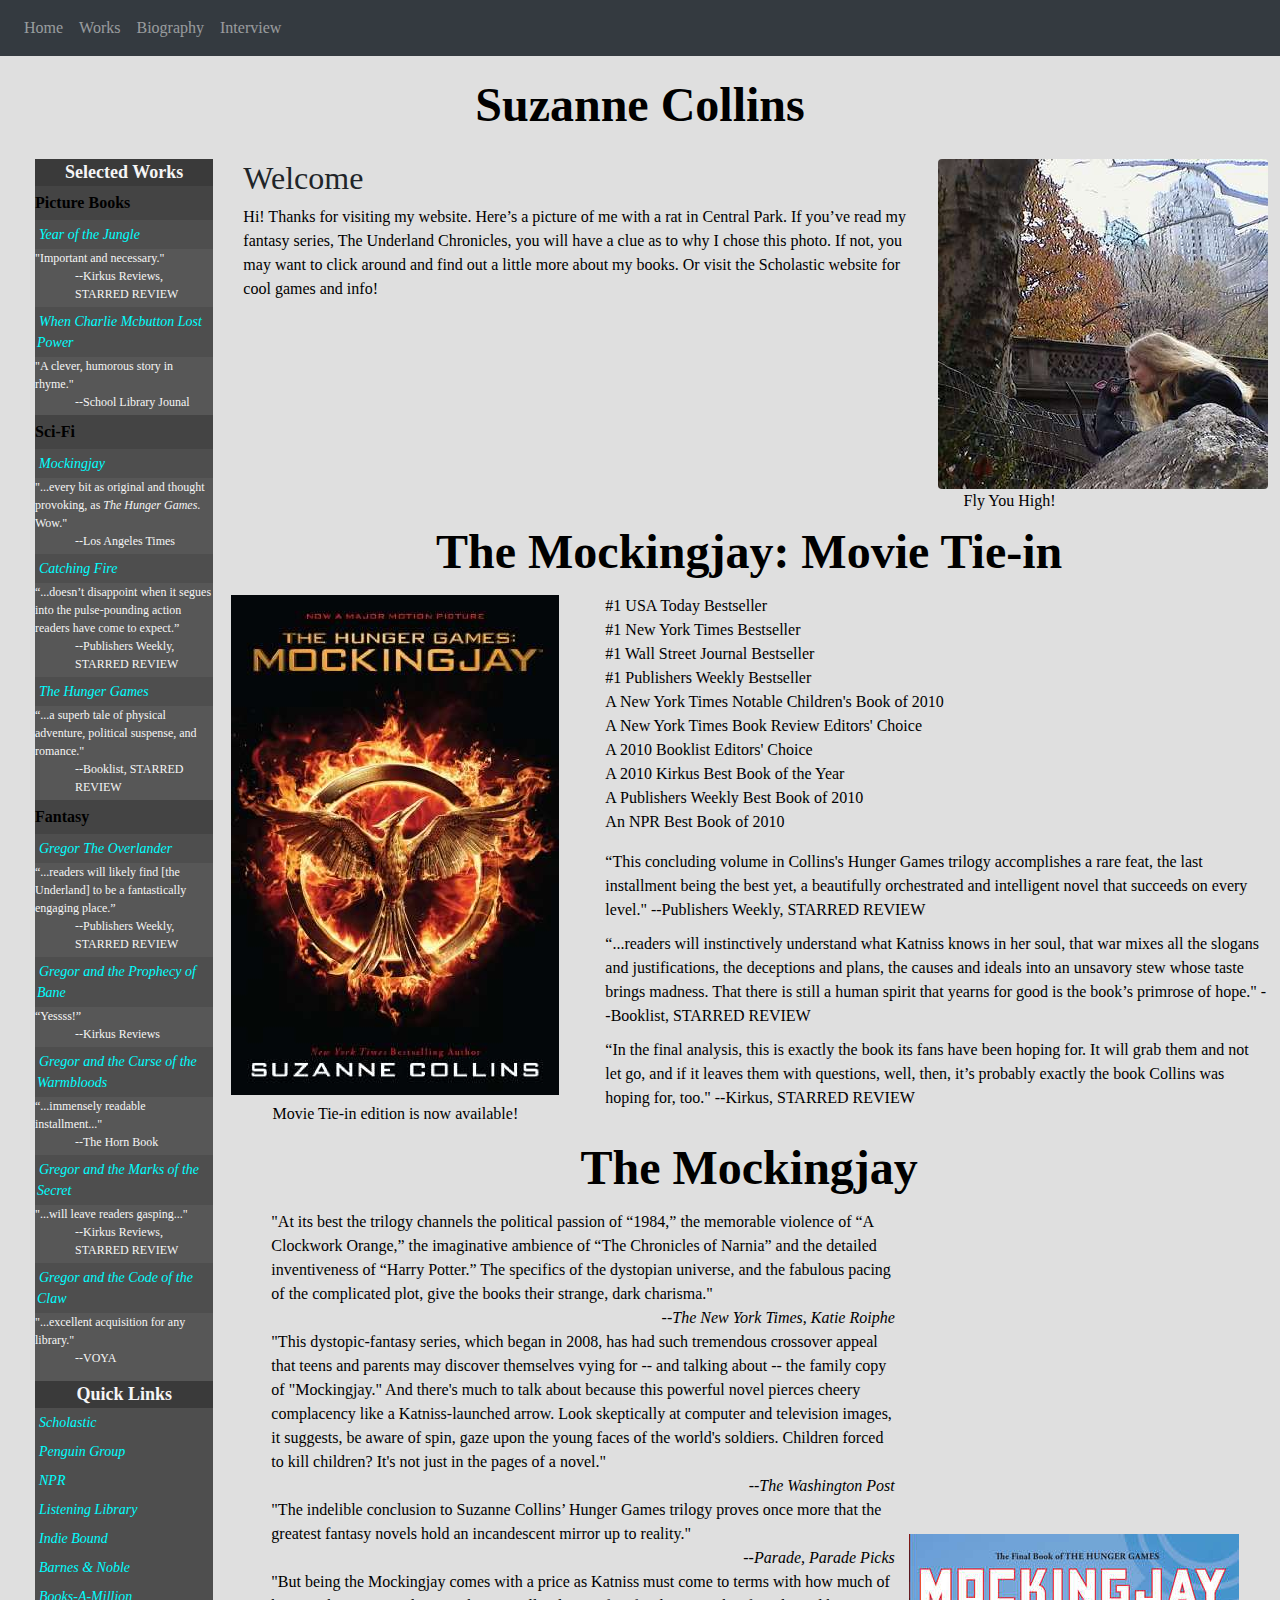
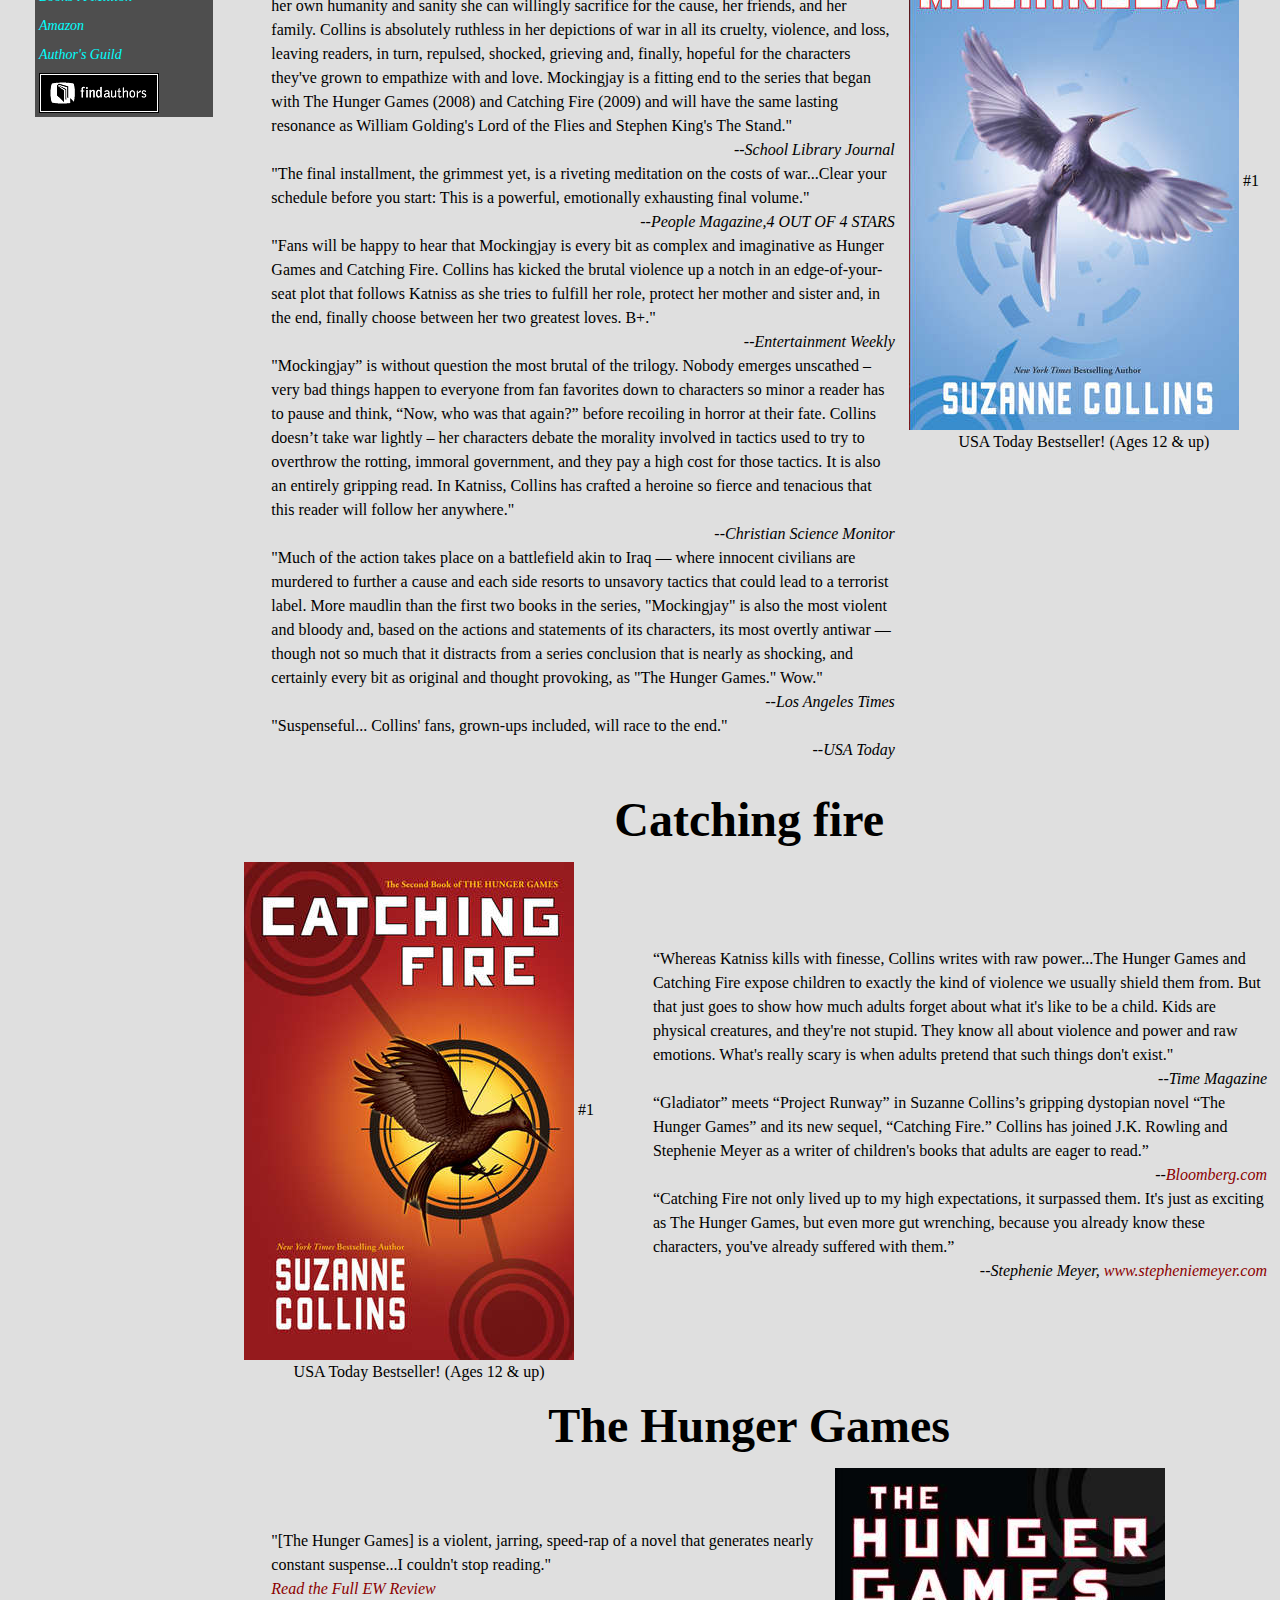
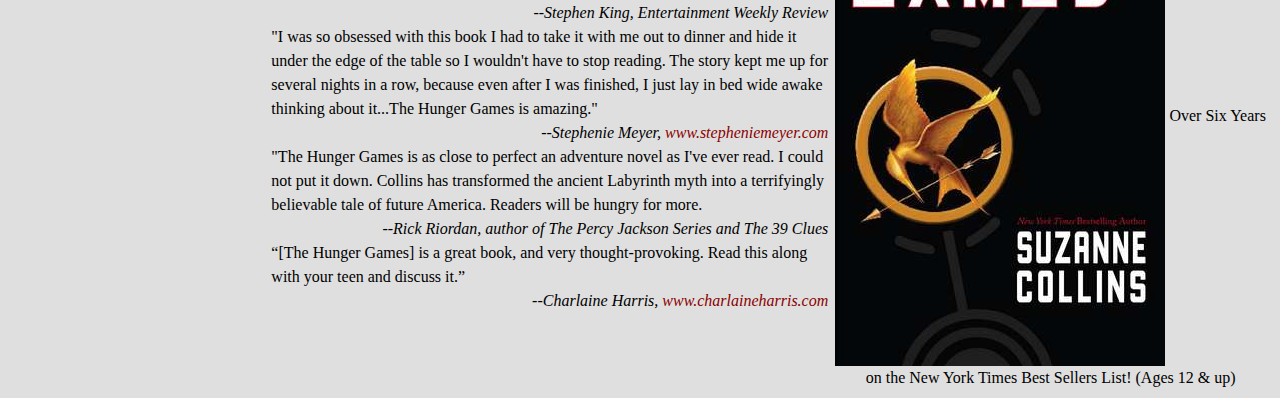
==== commit 840f466b: "v0.4.4" ====
--- a/index.html
+++ b/index.html
@@ -215,62 +215,9 @@
 				<div class="row">
 					<table class="main-page-book">
 						<tr>
-							<th class="header-main" colspan="2">Year of the Jungle</th>
-						</tr>
-						<tr>
-							<td rowspan="2">
-								<ul class="book-reviews">
-									<li>“In this picture book, Collins sensitively examines the impact of war on the very young, using her own family history as a template."</li>
-									<li class="review-citation">--Publishers Weekly, STARRED REVIEW</li>
-									<li>“With a notable lack of patriotic rhetoric or clichés about bravery and honor, Collins holds firm to her childhood memories, creating a universal story for any child whose life is disrupted by war. Important and necessary ."</li>
-									<li class="review-citation">--Kirkus Reviews, STARRED REVIEW</li>
-									<li>“Collins’ unflinching first-person account details the fears and disappointments of the situation as a child would experience them. And where more realistic illustrations would feel overwrought and sentimental, Proimos’s flat, cartoony drawings, with their heavy lines and blocky shapes, are sturdy and sweet, reflecting a child’s clear-eyed innocence."</li>
-									<li class="review-citation">--Booklist, STARRED REVIEW</li>
-									<li>“Proimos’ ink-lined, digitally colored illustrations are the pitch-perfect tonal complement to Collins’ narration, with the family portrayed as wide-eyed, childlike cartoons that carry on with daily life in crayon-bright hues, while young Suzy’s angst-filled imaginings take shape in full-spread, full-bleed gray-tone scenes that twist her innocent favorite animals into recurrent nightmarish motifs and symbols of war. With text and illustrations that invite close reading, this will be a powerful title to share with children well beyond picture-book age."</li>
-									<li class="review-citation">--The Bulletin of the Center for Children’s Books, STARRED REVIEW</li>
-									<li>“Collins offers no moralizing on war, just a vivid reminder of what it's like to be young and innocent in a world that's not. I can see a lot of kids whose parents are in someplace called Afghanistan — or another confusing place — identifying with Suzy."</li>
-									<li class="review-citation">--USA Today, 3 1/​2 OUT OF 4 STARS</li>
-									<li>“Collins deftly balances the fear and freakout of a little girl who learns her dad's in danger with the upbeat, optimistic portrayal of a kid going about the business of being a kid. James Proimos' cartoony illustrations are more reassuring and funny than scary. "</li>
-									<li class="review-citation">--Common Sense Media, 5 OUT OF 5 STARS</li>
-									<li>"A masterful picture book excels at revealing a young child’s experience during the year her father is away at war...James Proimos’s illustrations are stylistically simple but wisely executed, full of sensitivity and power and poignancy, along with occasional moments of whimsy (that cat!)."</li>
-									<li class="review-citation">--Cooperative Children’s Book Center</li>
-									<li>“Seasoned illustrator and close friend James Proimos captures childlike fascination and fear when transforming the jungle from a home for friendly animals to a field for frightening war tools. The book also reassures readers that despite any parent's absence, their love for their children will never leave."</li>
-									<li class="review-citation">--The Hollywood Reporter</li>
-									<li>“In the last book of the "Hunger Games" trilogy, author Suzanne Collins offered a bleak vision of war that felt personal. Now we know the source."</li>
-									<li class="review-citation">--Newsday</li>
-									<li>“Vibrantly colored cartoon illustrations, outlined in thick black ink, underscore a child’s point of view. The characters’ enormous eyes and boldly colored pupils provide an arresting motif. Suzy’s increasingly haunted imaginings, depicted on spreads of painterly gray tones with bursts of color, stand in stark visual contrast to the narrative text and illustrations framed by generous white space ."</li>
-									<li class="review-citation">--School Library Journal</li>
-									<li>“But though post-traumatic stress disorder is often spoken of these days, the more subtle effects of war on the children of men and women serving abroad are less well known...While Sue is not able to formulate her feelings in words, James Proimos’s excellent illustrations capture her confusion...'Year of the Jungle” may take place in the late 1960s, but with more than 2.3 million Americans deployed abroad between 2001 and 2012, the mixture of anxiety, excitement, fear, boredom and confusion Sue experiences on the home front will be sadly familiar to many children. For them, Collins’s picture book may be a good tool to discuss the complex feelings war brings into a household ."</li>
-									<li class="review-citation">--The New York Times</li>
-								</ul>
-							</td>
-							<td class="image-caption">
-								<img src="img/YearOfTheJungleImage.jpg" width="315 px" height="245 px">
-								<span class="image-caption">2013 Publishers Weekly Best Books Boooks Of The Year!</span>
-							</td>
-						</tr>
-						<tr>
-							<td class="image-caption">
-								<img src="img/index/Year of the Jungle 2.jpg">
-								<ul class="book-reviews">
-									<li>"...a haunting, autobiographical children’s book about having a loved one go off to war ."</li>
-									<li class="review-citation">--The Boston Globe</li>
-								</ul>
-							</td>
-						</tr>
-					</table>
-				</div>
-
-				<div class="row">
-					<table class="main-page-book">
-						<tr>
 							<th class="header-main" colspan="2">The Mockingjay</th>
 						</tr>
 						<tr>
-							<td class="image-caption">
-								<img src="img/index/Mockingjay.jpg">
-								#1 USA Today Bestseller! (Ages 12 & up)
-							</td>
 							<td>
 								<ul class="book-reviews">
 									<li>"At its best the trilogy channels the political passion of “1984,” the memorable violence of “A Clockwork Orange,” the imaginative ambience of “The Chronicles of Narnia” and the detailed inventiveness of “Harry Potter.” The specifics of the dystopian universe, and the fabulous pacing of the complicated plot, give the books their strange, dark charisma."</li>
@@ -293,6 +240,10 @@
 									<li class="review-citation">--USA Today</li>
 								</ul>
 							</td>
+							<td class="image-caption">
+								<img src="img/index/Mockingjay.jpg">
+								#1 USA Today Bestseller! (Ages 12 & up)
+							</td>
 						</tr>
 					</table>
 				</div>
@@ -300,53 +251,57 @@
 				<div class="row">
 					<table class="main-page-book">
 						<tr>
-							<th class="header-main" colspan="2"><!-- Book Title Here! --></th>
-						</tr>
-						<tr>
+							<th class="header-main" colspan="2">Catching fire</th>
+						</tr>
+						<tr>
+							<td class="image-caption">
+								<img src="img/index/Catching_fire_c-330.jpg">
+								#1 USA Today Bestseller! (Ages 12 & up)
+							</td>
 							<td>
 								<ul class="book-reviews">
+									<li>“Whereas Katniss kills with finesse, Collins writes with raw power...The Hunger Games and Catching Fire expose children to exactly the kind of violence we usually shield them from. But that just goes to show how much adults forget about what it's like to be a child. Kids are physical creatures, and they're not stupid. They know all about violence and power and raw emotions. What's really scary is when adults pretend that such things don't exist."</li>
+									<li class="review-citation">--Time Magazine</li>
+									<li>“Gladiator” meets “Project Runway” in Suzanne Collins’s gripping dystopian novel “The Hunger Games” and its new sequel, “Catching Fire.” Collins has joined J.K. Rowling and Stephenie Meyer as a writer of children's books that adults are eager to read.”</li>
+									<li class="review-citation">--<a href="https://www.bloomberg.com/" target="_blank">Bloomberg.com</a></li>
+									<li>“Catching Fire not only lived up to my high expectations, it surpassed them. It's just as exciting as The Hunger Games, but even more gut wrenching, because you already know these characters, you've already suffered with them.”</li>
+									<li class="review-citation">--Stephenie Meyer, <a href="https://stepheniemeyer.com/" target="_blank">www.stepheniemeyer.com</a></li></li>
+								</ul>
+							</td>
+						</tr>
+					</table>
+				</div>
+
+				<div class="row">
+					<table class="main-page-book">
+						<tr>
+							<th class="header-main" colspan="2">The Hunger Games</th>
+						</tr>
+						<tr>
+							<td>
+								<ul class="book-reviews">
+									<li>"[The Hunger Games] is a violent, jarring, speed-rap of a novel that generates nearly constant suspense...I couldn't stop reading."</li>
+									<li class="review-citation" style="text-align:left"><a href="https://ew.com/article/2008/09/08/hunger-games/" target="_blank">Read the Full EW Review</a></li>
+									<li class="review-citation">--Stephen King, Entertainment Weekly Review</li>
+									<li>"I was so obsessed with this book I had to take it with me out to dinner and hide it under the edge of the table so I wouldn't have to stop reading. The story kept me up for several nights in a row, because even after I was finished, I just lay in bed wide awake thinking about it...The Hunger Games is amazing."</li>
+									<li class="review-citation">--Stephenie Meyer, <a href="https://stepheniemeyer.com/" target="_blank">www.stepheniemeyer.com</a></li>
+									<li>"The Hunger Games is as close to perfect an adventure novel as I've ever read. I could not put it down. Collins has transformed the ancient Labyrinth myth into a terrifyingly believable tale of future America. Readers will be hungry for more.</li>
+									<li class="review-citation">--Rick Riordan, author of The Percy Jackson Series and The 39 Clues</li>
+									<li>“[The Hunger Games] is a great book, and very thought-provoking. Read this along with your teen and discuss it.”</li>
+									<li class="review-citation">--Charlaine Harris, <a href="http://charlaineharris.com/" target="_blank">www.charlaineharris.com</a></li>
 									<li></li>
 									<li class="review-citation"></li>
-								</ul>
-							</td>
-							<td class="image-caption"><!-- Image + Caption Here! --></td>
+									<li></li>
+									<li class="review-citation"></li>
+								</ul>
+							</td>
+							<td class="image-caption">
+								<img src="img/index/The Hunger Games.jpg">
+								Over Six Years on the New York Times Best Sellers List! (Ages 12 & up)
+							</td>
 						</tr>
 					</table>
 				</div>
-
-				<div class="row">
-						<table class="main-page-book">
-							<tr>
-								<th class="header-main" colspan="2"><!-- Book Title Here! --></th>
-							</tr>
-							<tr>
-								<td class="image-caption"><!-- Image + Caption Here! --></td>
-								<td>
-									<ul class="book-reviews">
-										<li></li>
-										<li class="review-citation"></li>
-									</ul>
-								</td>
-							</tr>
-						</table>
-					</div>
-	
-					<div class="row">
-						<table class="main-page-book">
-							<tr>
-								<th class="header-main" colspan="2"><!-- Book Title Here! --></th>
-							</tr>
-							<tr>
-								<td>
-									<ul class="book-reviews">
-										<li></li>
-										<li class="review-citation"></li>
-									</ul>
-								</td>
-								<td class="image-caption"><!-- Image + Caption Here! --></td>
-							</tr>
-						</table>
-					</div>
 			</div>
 		</main>
 
--- a/css/index.css
+++ b/css/index.css
@@ -115,4 +115,21 @@
 .review-citation {
     text-align: right;
     font-style: italic;
-}+}
+
+.review-citation a:link	{
+    color: darkred;
+}
+
+.review-citation a:visited   {
+    color:darkblue;
+}
+
+.review-citation a:hover {
+    color:darkviolet;
+}
+
+.review-citation a:active    {
+    color:green;
+}
+
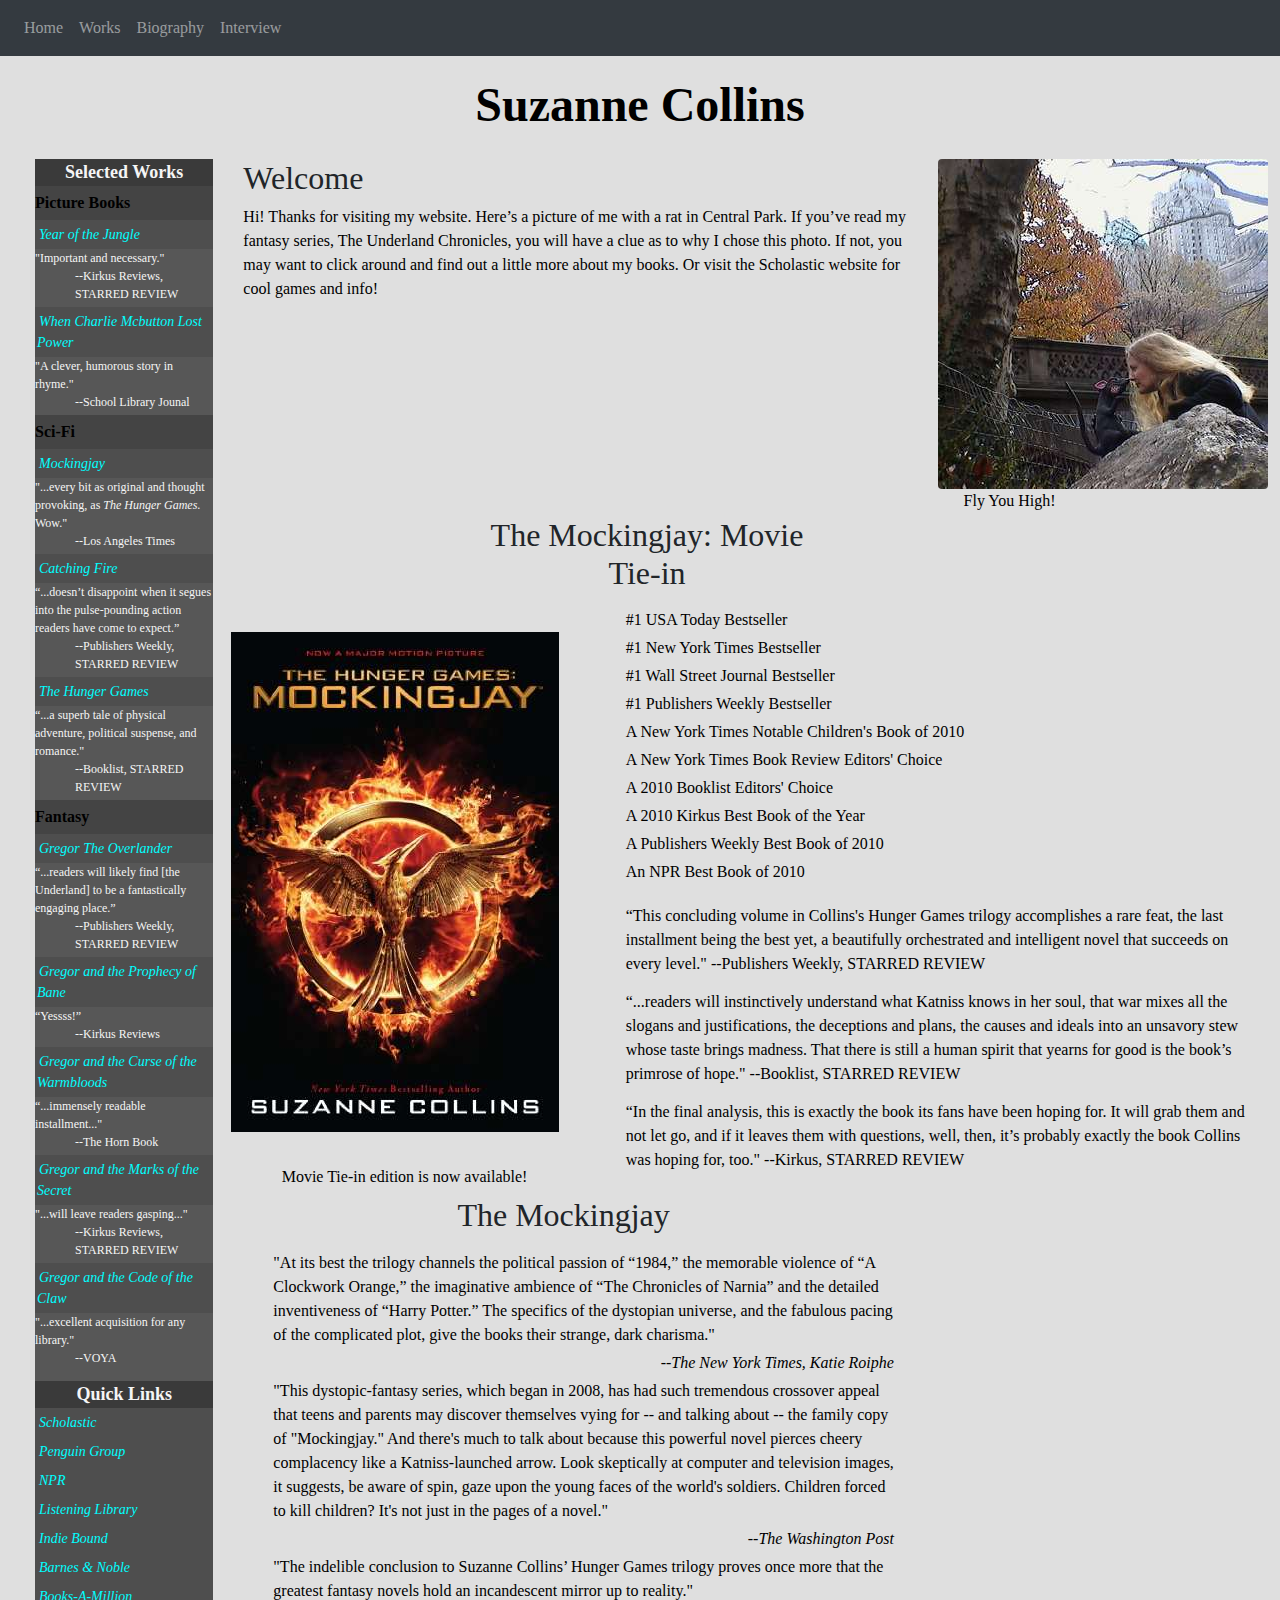
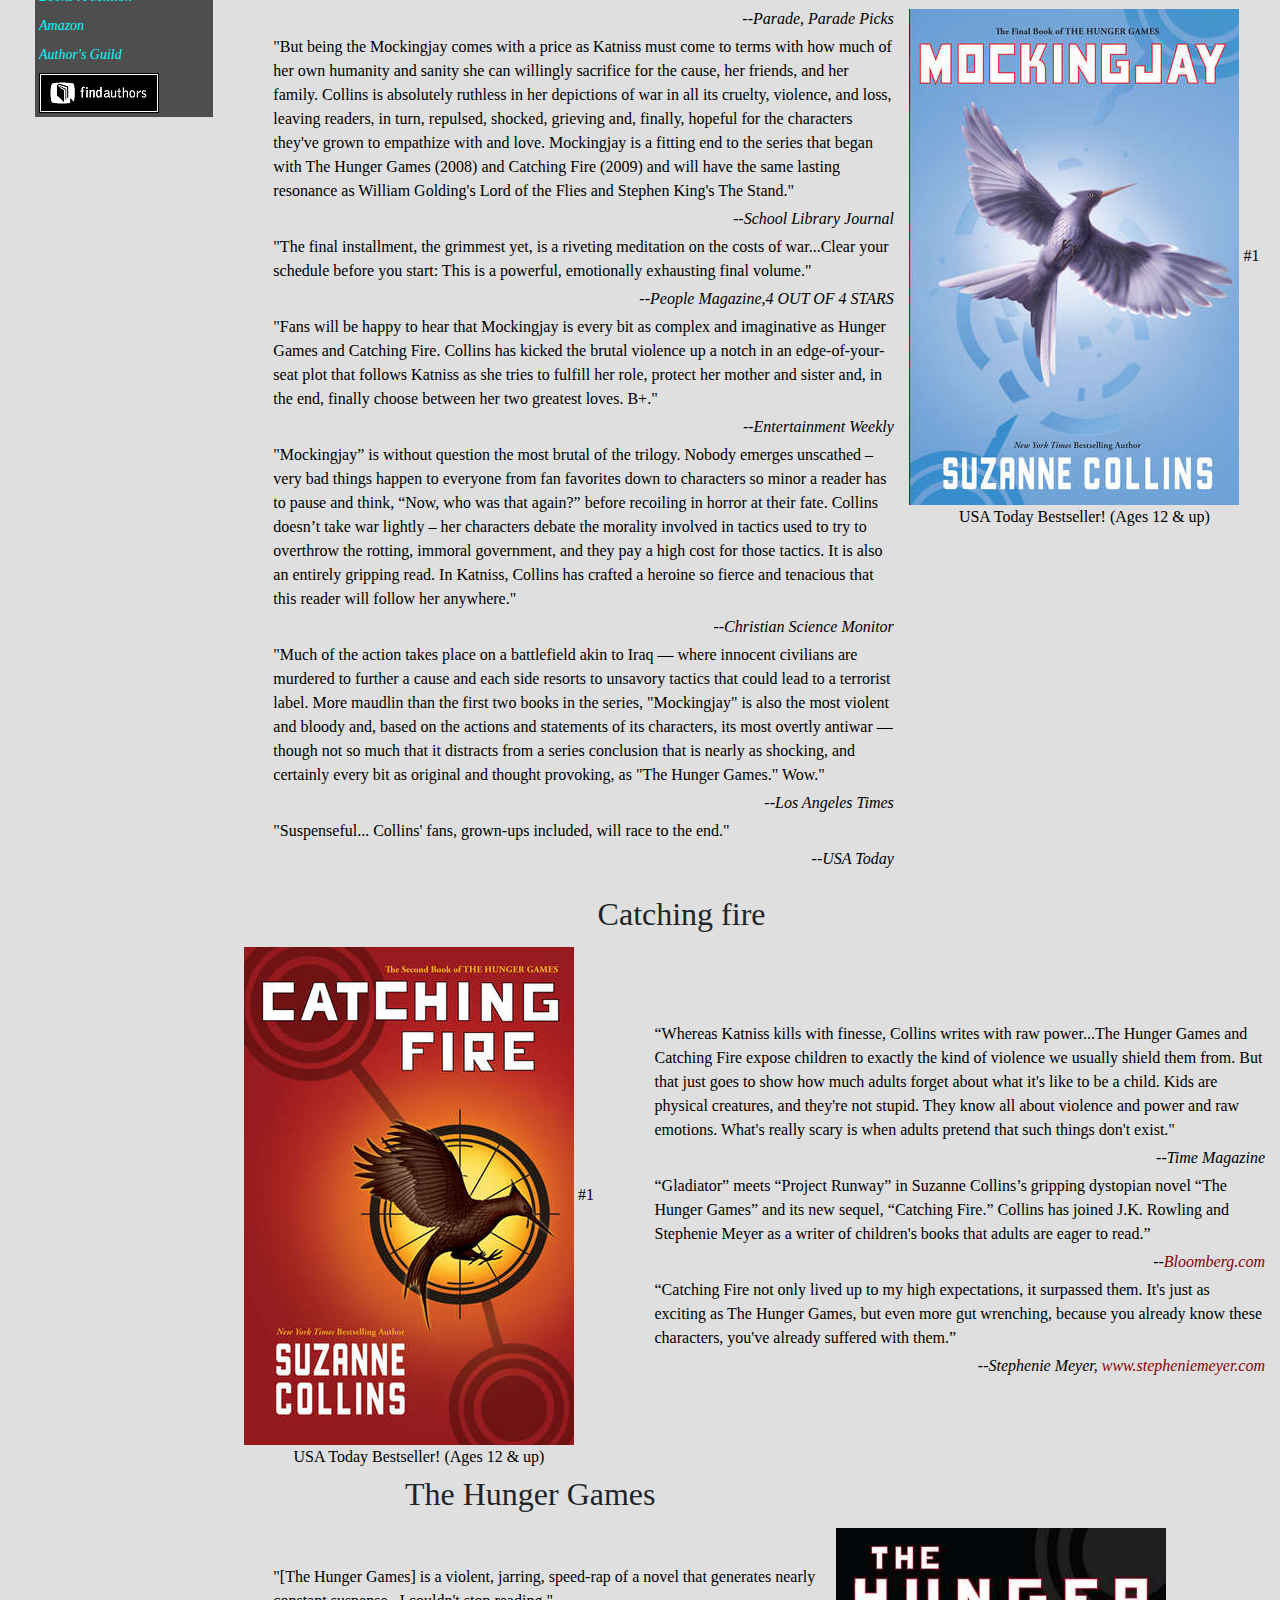
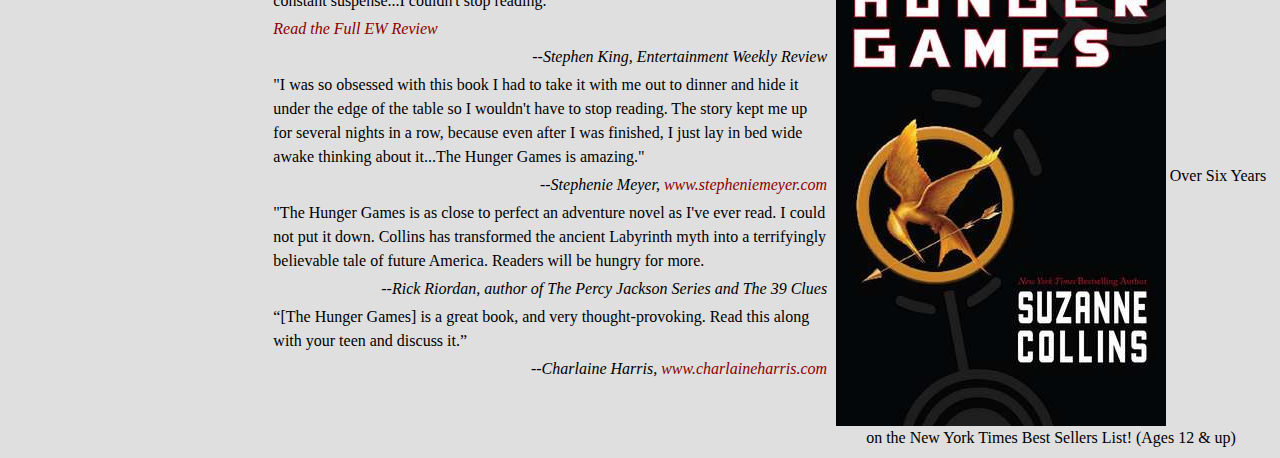
==== commit 01c0d5c8: "v1.0.0" ====
--- a/index.html
+++ b/index.html
@@ -173,7 +173,7 @@
 				<div class="row">
 					<table class="main-page-book">
 						<tr>
-							<th class="header-main" colspan="2">The Mockingjay: Movie Tie-in</th>
+							<th><h2 style="position:relative;left:70%;">The Mockingjay: Movie Tie-in</h2></th>
 						</tr>
 						<tr>
 							<td>
@@ -215,7 +215,7 @@
 				<div class="row">
 					<table class="main-page-book">
 						<tr>
-							<th class="header-main" colspan="2">The Mockingjay</th>
+							<th><h2 class="align-center">The Mockingjay</h2></th>
 						</tr>
 						<tr>
 							<td>
@@ -251,7 +251,7 @@
 				<div class="row">
 					<table class="main-page-book">
 						<tr>
-							<th class="header-main" colspan="2">Catching fire</th>
+							<th><h2 style="position:relative;left:70%;">Catching fire</h2></th>
 						</tr>
 						<tr>
 							<td class="image-caption">
@@ -275,7 +275,7 @@
 				<div class="row">
 					<table class="main-page-book">
 						<tr>
-							<th class="header-main" colspan="2">The Hunger Games</th>
+							<th><h2 class="align-center">The Hunger Games</h2></th>
 						</tr>
 						<tr>
 							<td>
--- a/css/index.css
+++ b/css/index.css
@@ -95,6 +95,14 @@
     color: black;
 }
 
+.book-reviews li {
+    padding: 2px;
+}
+
+.book-reviews ul {
+    padding: 5px;
+}
+
 .spacer-md {
     height: 10px;
 }
--- a/css/alignments.css
+++ b/css/alignments.css
@@ -12,5 +12,4 @@
 
 a:hover		{color:lightgray;}
 
-a:active	{color:green;}
-
+a:active	{color:green;}